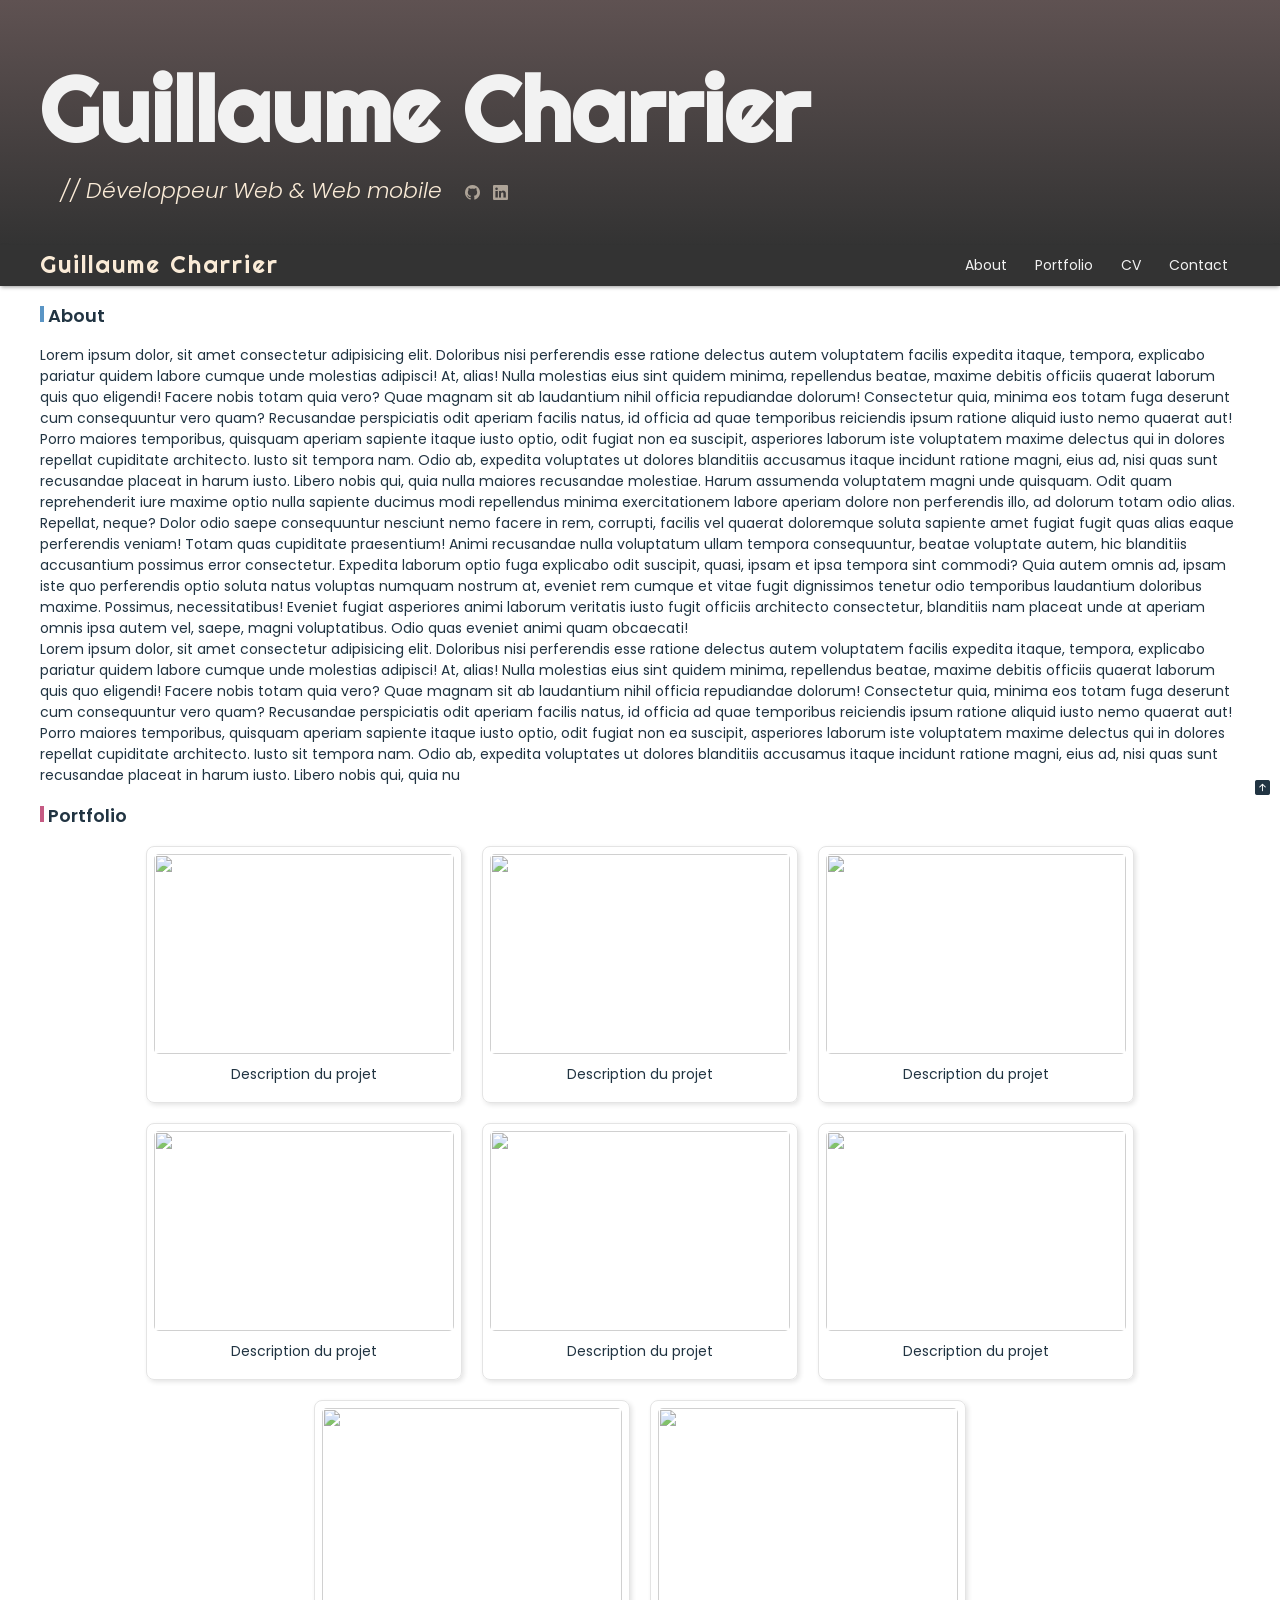
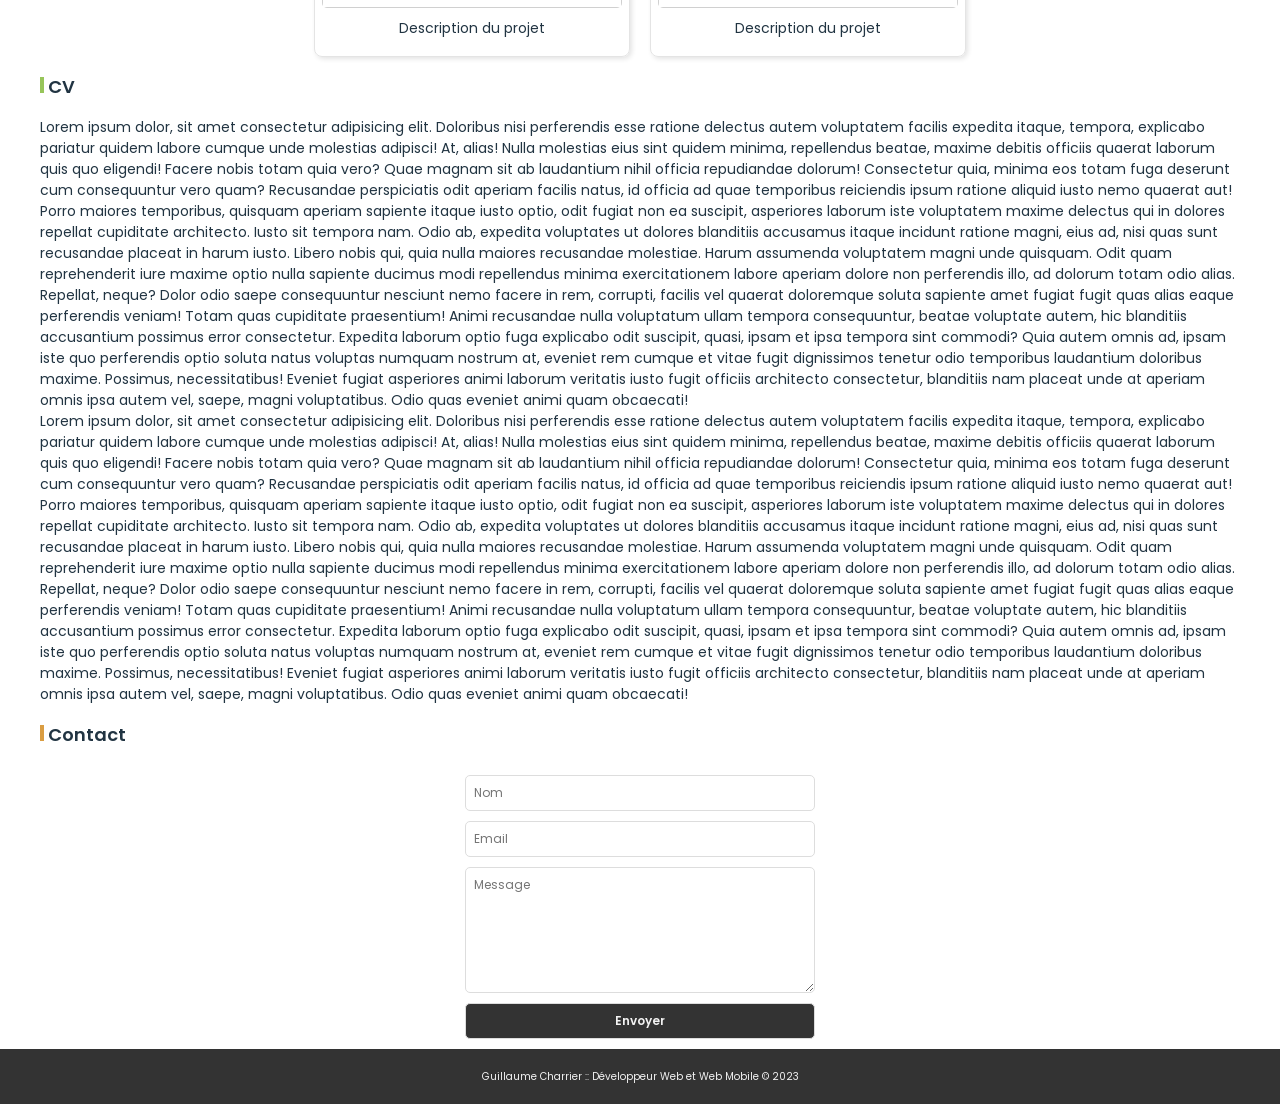
==== index.html @ b1d9de90 "maj" ====
<!DOCTYPE html>
<html lang="en">
<head>
    <meta charset="UTF-8">
    <meta http-equiv="X-UA-Compatible" content="IE=edge">
    <meta name="viewport" content="width=device-width, initial-scale=1.0">
    <title>Guillaume Charrier : : Portfolio : :</title>
    <link rel="stylesheet" href="https://cdn.jsdelivr.net/npm/bootstrap-icons@1.10.5/font/bootstrap-icons.css">    <link rel="stylesheet" href="assets/css/styles.css">
</head>
<body>
    <div id="top">
        <a href="#top" >
            <i class="bi bi-arrow-up-square-fill"></i>
        </a>
    </div>
    <header>
        <div class="wrapper">
            <h1>Guillaume Charrier</h1>        
            <h2>// Développeur Web & Web mobile</h2>
            <a href="https://github.com/GuillaumeO3W" target="_blank"><i class="bi bi-github"></i></a>
            <a href="https://www.linkedin.com/in/guillaume-charrier-5a9225277/" target="_blank"><i class="bi bi-linkedin"></i></a>
        </div>
    </header>
    <section  id="navbar">
            <nav class="wrapper">
            <!-- <div id="title" class="hidden">Guillaume Charrier</div> -->
            <div id="title" class="hidden">
                <a href="#" class="hoverEffect" data-replace="// Développeur Web"><span>Guillaume Charrier</span></a>
            </div>
            <div class="menu">
                <a href="#about">About</a>
                <a href="#portfolio">Portfolio</a>
                <a href="#cv">CV</a>
                <a href="#contact">Contact</a>
            </div>
        </nav>
    </section>
    <div class="portrait"></div>
    <span class="anchor" id="about"></span>
    <section class="about" >
        <div class="wrapper">
            <div class="item"></div>
            <h3>About</h3>
            <p class="fw-bold">Lorem ipsum dolor, sit amet consectetur adipisicing elit. Doloribus nisi perferendis esse ratione delectus autem voluptatem facilis expedita itaque, tempora, explicabo pariatur quidem labore cumque unde molestias adipisci! At, alias!
            Nulla molestias eius sint quidem minima, repellendus beatae, maxime debitis officiis quaerat laborum quis quo eligendi! Facere nobis totam quia vero? Quae magnam sit ab laudantium nihil officia repudiandae dolorum!
            Consectetur quia, minima eos totam fuga deserunt cum consequuntur vero quam? Recusandae perspiciatis odit aperiam facilis natus, id officia ad quae temporibus reiciendis ipsum ratione aliquid iusto nemo quaerat aut!
            Porro maiores temporibus, quisquam aperiam sapiente itaque iusto optio, odit fugiat non ea suscipit, asperiores laborum iste voluptatem maxime delectus qui in dolores repellat cupiditate architecto. Iusto sit tempora nam.
            Odio ab, expedita voluptates ut dolores blanditiis accusamus itaque incidunt ratione magni, eius ad, nisi quas sunt recusandae placeat in harum iusto. Libero nobis qui, quia nulla maiores recusandae molestiae.
            Harum assumenda voluptatem magni unde quisquam. Odit quam reprehenderit iure maxime optio nulla sapiente ducimus modi repellendus minima exercitationem labore aperiam dolore non perferendis illo, ad dolorum totam odio alias.
            Repellat, neque? Dolor odio saepe consequuntur nesciunt nemo facere in rem, corrupti, facilis vel quaerat doloremque soluta sapiente amet fugiat fugit quas alias eaque perferendis veniam! Totam quas cupiditate praesentium!
            Animi recusandae nulla voluptatum ullam tempora consequuntur, beatae voluptate autem, hic blanditiis accusantium possimus error consectetur. Expedita laborum optio fuga explicabo odit suscipit, quasi, ipsam et ipsa tempora sint commodi?
            Quia autem omnis ad, ipsam iste quo perferendis optio soluta natus voluptas numquam nostrum at, eveniet rem cumque et vitae fugit dignissimos tenetur odio temporibus laudantium doloribus maxime. Possimus, necessitatibus!
            Eveniet fugiat asperiores animi laborum veritatis iusto fugit officiis architecto consectetur, blanditiis nam placeat unde at aperiam omnis ipsa autem vel, saepe, magni voluptatibus. Odio quas eveniet animi quam obcaecati!</p>
            <p>Lorem ipsum dolor, sit amet consectetur adipisicing elit. Doloribus nisi perferendis esse ratione delectus autem voluptatem facilis expedita itaque, tempora, explicabo pariatur quidem labore cumque unde molestias adipisci! At, alias!
            Nulla molestias eius sint quidem minima, repellendus beatae, maxime debitis officiis quaerat laborum quis quo eligendi! Facere nobis totam quia vero? Quae magnam sit ab laudantium nihil officia repudiandae dolorum!
            Consectetur quia, minima eos totam fuga deserunt cum consequuntur vero quam? Recusandae perspiciatis odit aperiam facilis natus, id officia ad quae temporibus reiciendis ipsum ratione aliquid iusto nemo quaerat aut!
            Porro maiores temporibus, quisquam aperiam sapiente itaque iusto optio, odit fugiat non ea suscipit, asperiores laborum iste voluptatem maxime delectus qui in dolores repellat cupiditate architecto. Iusto sit tempora nam.
            Odio ab, expedita voluptates ut dolores blanditiis accusamus itaque incidunt ratione magni, eius ad, nisi quas sunt recusandae placeat in harum iusto. Libero nobis qui, quia nu</p>
            
        </div>
    </section>
    <span class="anchor" id="portfolio"></span>
    <section class="portfolio">
        <div class="wrapper">
            <div class="item"></div>
            <h3>Portfolio</h3>
            <div class="gallery">
                <div class="card">
                    <div class="card-img">
                        <a href="#">
                            <img src="https://source.unsplash.com/random/?beach" alt="">
                        </a>
                    </div>
                    <div class="card-text">
                        <span>Description du projet</span>
                    </div>
                </div>
                <div class="card">
                    <div class="card-img">
                        <a href="#">
                            <img src="https://source.unsplash.com/random/?website" alt="">
                        </a>
                    </div>
                    <div class="card-text">
                        <span>Description du projet</span>
                    </div>
                </div>
                <div class="card">
                    <div class="card-img">
                        <a href="#">
                            <img src="https://source.unsplash.com/random/?forest" alt="">
                        </a>
                    </div>
                    <div class="card-text">
                        <span>Description du projet</span>
                    </div>
                </div>
                <div class="card">
                    <div class="card-img">
                        <a href="#">
                            <img src="https://source.unsplash.com/random/?sunshine" alt="">
                        </a>
                    </div>
                    <div class="card-text">
                        <span>Description du projet</span>
                    </div>
                </div>
                <div class="card">
                    <div class="card-img">
                        <a href="#">
                            <img src="https://source.unsplash.com/random/?mountain" alt="">
                        </a>
                    </div>
                    <div class="card-text">
                        <span>Description du projet</span>
                    </div>
                </div>
                <div class="card">
                    <div class="card-img">
                        <a href="#">
                            <img src="https://source.unsplash.com/random/?city" alt="">
                        </a>
                    </div>
                    <div class="card-text">
                        <span>Description du projet</span>
                    </div>
                </div>
                <div class="card">
                    <div class="card-img">
                        <a href="#">
                            <img src="https://source.unsplash.com/random/?car" alt="">
                        </a>
                    </div>
                    <div class="card-text">
                        <span>Description du projet</span>
                    </div>
                </div>
                <div class="card">
                    <div class="card-img">
                        <a href="#">
                            <img src="https://source.unsplash.com/random/?random" alt="">
                        </a>
                    </div>
                    <div class="card-text">
                        <span>Description du projet</span>
                    </div>
                </div>
            </div>
        </div>
    </section>
    <span class="anchor" id="cv"></span>
    <section class="cv">
        <div class="wrapper">
            <div class="item"></div>
            <h3>CV</h3>
            <p>Lorem ipsum dolor, sit amet consectetur adipisicing elit. Doloribus nisi perferendis esse ratione delectus autem voluptatem facilis expedita itaque, tempora, explicabo pariatur quidem labore cumque unde molestias adipisci! At, alias!
                Nulla molestias eius sint quidem minima, repellendus beatae, maxime debitis officiis quaerat laborum quis quo eligendi! Facere nobis totam quia vero? Quae magnam sit ab laudantium nihil officia repudiandae dolorum!
                Consectetur quia, minima eos totam fuga deserunt cum consequuntur vero quam? Recusandae perspiciatis odit aperiam facilis natus, id officia ad quae temporibus reiciendis ipsum ratione aliquid iusto nemo quaerat aut!
                Porro maiores temporibus, quisquam aperiam sapiente itaque iusto optio, odit fugiat non ea suscipit, asperiores laborum iste voluptatem maxime delectus qui in dolores repellat cupiditate architecto. Iusto sit tempora nam.
                Odio ab, expedita voluptates ut dolores blanditiis accusamus itaque incidunt ratione magni, eius ad, nisi quas sunt recusandae placeat in harum iusto. Libero nobis qui, quia nulla maiores recusandae molestiae.
                Harum assumenda voluptatem magni unde quisquam. Odit quam reprehenderit iure maxime optio nulla sapiente ducimus modi repellendus minima exercitationem labore aperiam dolore non perferendis illo, ad dolorum totam odio alias.
                Repellat, neque? Dolor odio saepe consequuntur nesciunt nemo facere in rem, corrupti, facilis vel quaerat doloremque soluta sapiente amet fugiat fugit quas alias eaque perferendis veniam! Totam quas cupiditate praesentium!
                Animi recusandae nulla voluptatum ullam tempora consequuntur, beatae voluptate autem, hic blanditiis accusantium possimus error consectetur. Expedita laborum optio fuga explicabo odit suscipit, quasi, ipsam et ipsa tempora sint commodi?
                Quia autem omnis ad, ipsam iste quo perferendis optio soluta natus voluptas numquam nostrum at, eveniet rem cumque et vitae fugit dignissimos tenetur odio temporibus laudantium doloribus maxime. Possimus, necessitatibus!
                Eveniet fugiat asperiores animi laborum veritatis iusto fugit officiis architecto consectetur, blanditiis nam placeat unde at aperiam omnis ipsa autem vel, saepe, magni voluptatibus. Odio quas eveniet animi quam obcaecati!</p>
            
            <p>Lorem ipsum dolor, sit amet consectetur adipisicing elit. Doloribus nisi perferendis esse ratione delectus autem voluptatem facilis expedita itaque, tempora, explicabo pariatur quidem labore cumque unde molestias adipisci! At, alias!
                Nulla molestias eius sint quidem minima, repellendus beatae, maxime debitis officiis quaerat laborum quis quo eligendi! Facere nobis totam quia vero? Quae magnam sit ab laudantium nihil officia repudiandae dolorum!
                Consectetur quia, minima eos totam fuga deserunt cum consequuntur vero quam? Recusandae perspiciatis odit aperiam facilis natus, id officia ad quae temporibus reiciendis ipsum ratione aliquid iusto nemo quaerat aut!
                Porro maiores temporibus, quisquam aperiam sapiente itaque iusto optio, odit fugiat non ea suscipit, asperiores laborum iste voluptatem maxime delectus qui in dolores repellat cupiditate architecto. Iusto sit tempora nam.
                Odio ab, expedita voluptates ut dolores blanditiis accusamus itaque incidunt ratione magni, eius ad, nisi quas sunt recusandae placeat in harum iusto. Libero nobis qui, quia nulla maiores recusandae molestiae.
                Harum assumenda voluptatem magni unde quisquam. Odit quam reprehenderit iure maxime optio nulla sapiente ducimus modi repellendus minima exercitationem labore aperiam dolore non perferendis illo, ad dolorum totam odio alias.
                Repellat, neque? Dolor odio saepe consequuntur nesciunt nemo facere in rem, corrupti, facilis vel quaerat doloremque soluta sapiente amet fugiat fugit quas alias eaque perferendis veniam! Totam quas cupiditate praesentium!
                Animi recusandae nulla voluptatum ullam tempora consequuntur, beatae voluptate autem, hic blanditiis accusantium possimus error consectetur. Expedita laborum optio fuga explicabo odit suscipit, quasi, ipsam et ipsa tempora sint commodi?
                Quia autem omnis ad, ipsam iste quo perferendis optio soluta natus voluptas numquam nostrum at, eveniet rem cumque et vitae fugit dignissimos tenetur odio temporibus laudantium doloribus maxime. Possimus, necessitatibus!
                Eveniet fugiat asperiores animi laborum veritatis iusto fugit officiis architecto consectetur, blanditiis nam placeat unde at aperiam omnis ipsa autem vel, saepe, magni voluptatibus. Odio quas eveniet animi quam obcaecati!</p>
            
        </div>
    </section>
    <span class="anchor" id="contact"></span>
    <section class="contact">
        <div class="wrapper">
            <div class="item"></div>
            <h3>Contact</h3>
            <form action="">
                <input type="text" name="name" placeholder="Nom">
                <input type="text" name="email" placeholder="Email">
                <textarea name="" id="" placeholder="Message" rows="6" cols="50"></textarea>
                <button type="submit">Envoyer</button>
            </form>
        </div>
    </section>
    <footer>
        <p>Guillaume Charrier :: Développeur Web et Web Mobile © 2023</p>
    </footer>
    <script> /* Script pour gérer le menu sticky */
        window.onscroll = function() {myFunction()};
        
        var navbar = document.getElementById("navbar");
        var sticky = navbar.offsetTop;
        var title = document.getElementById("title");
        
        function myFunction() {
        if (window.pageYOffset >= sticky) {
            navbar.classList.add("sticky")
            title.classList.remove("hidden")
        } else {
            navbar.classList.remove("sticky");
            title.classList.add("hidden");
        }
        }
    </script>
</body>
</html>
---- assets/css/styles.css ----
@import url('https://fonts.googleapis.com/css2?family=Poppins:wght@100;200;300;400;500;600;700;900&display=swap');
@import url('https://fonts.googleapis.com/css2?family=Righteous&display=swap');
/* RESET */

*,*::before, *::after{
    box-sizing: border-box;
}
  *{
    margin: 0;
}
html, body{
    height: 100%;
}
body{
    line-height: 1.5;
    -webkit-font-smoothing: antialiased;
    font-family: 'Poppins','Montserrat', sans-serif;
    color: #213442;
}
img,picture,video,canvas,svg {
    display: block;
    max-width: 100%;
}
input,button, textarea, select{
    font: inherit;
}
p, h1,h2,h3,h4,h5,h6{
    overflow-wrap: break-word;
}
h1,h2,h3,h4,h5,h6{
    line-height: 1.1;
} 
h1 {
    font-family: 'Righteous', cursive;
    font-size: 9rem;
    margin: 2rem 0;
}
h2{
    font-size: 2.2rem;
    font-weight: 300;
    color: antiquewhite;
    font-style: italic;
    margin: 0 2rem 0;
    display: inline-block;
}
h3{
    font-size: 1.8rem;
    margin: 2rem 0;
    display: inline-block;
    font-weight: 600;
}
i{
    margin-right: 1rem;
    font-size: 1.5rem;
}
i:hover {
    color: antiquewhite;
}
header i {
    color: rgba(250, 235, 215, 0.6);
}
a{
    text-decoration: none;
    color: inherit;
}

/* ---- UTILITIES ----  */

html{
    font-size: 62.5%;
    scroll-behavior: smooth;
}
.wrapper{
    max-width: 140rem;
    margin: 0 auto;
}

section{
    padding: 0rem 4rem;
    font-size: 1.4rem;
}
.anchor{  /*  https://pixelflips.com/blog/anchor-links-with-a-fixed-header */
    display: block;
    height: 40px; 
    margin-top: -40px;
    visibility: hidden;
}

#top a{
    position: fixed;
    bottom: 100px;
    right: 0px;
}

.item{
    width: 0.4rem;
    background-color: rgb(90, 149, 197);
    height: 1.6rem;
    display: inline-block;
}

/* --- HEADER ----  */

header{
    padding : 4rem;
    background: linear-gradient(#5f5252, #333);
    color: #f2f2f2;
}

/* --- NAVBAR ----  */

.sticky {
    position: fixed;
    top: 0;
    width: 100%;
    z-index: 100;
}
#navbar {
    overflow: hidden;
    color: #f2f2f2;
    background-color: #333;
    padding : 0 4rem;
    box-shadow: 0 2px 4px -1px rgba(0,0,0,.4);
}

nav{
    display: flex;
    align-items: center;
    justify-content: space-between;
    
}
.hidden{
    opacity : 0; 
    transition:opacity 1s;
}
#title {
    display: flex;
    align-items: center;
    font-family: 'Righteous', cursive;
    font-size: 2.4rem;
    letter-spacing: 0.2rem;
    color: antiquewhite;
    transition:opacity 1s; 
}

/* DEBUT EFFECT HOVER TITRE */

.hoverEffect {
    overflow: hidden;
    position: relative;
    display: inline-block;
}

.hoverEffect::before,
.hoverEffect::after {
content: '';
    position: absolute;
    width: 100%;
    left: 0;
}

.hoverEffect::after {
    content: attr(data-replace);
    font-size: 2.2rem;
    font-weight: 200;
    font-style: italic;
    transform-origin: 100% 50%;
    transform: translate3d(200%, 0, 0);
    transition: transform .3s cubic-bezier(0.76, 0, 0.24, 1);
    color: #f2f2f2;
}
.hoverEffect:hover::before {
    transform-origin: 0% 50%;
    transform: scaleX(1);
}
.hoverEffect:hover::after {
    transform: translate3d(0, 0, 0);
}
.hoverEffect span {
    display: inline-block;
    transition: transform .3s cubic-bezier(0.76, 0, 0.24, 1);
}
.hoverEffect:hover span {
    transform: translate3d(-200%, 0, 0);
}

/* fin EFFECT HOVER TITRE */

.menu a {
    display: inline-block;
    color: #f2f2f2;
    text-align: center;
    padding: 10px 12px;
    font-size: 1.4rem;
    font-weight: 400;
    transition: 0.6s;
}
.menu a:hover {
    background-color: antiquewhite;
    color: #111;
}


/* --- ABOUT ----  */

.about .item{
    background-color: rgb(90, 149, 197);
}

/* .portrait {
    width: 100%;
    height: 100vh;
    background: url("../img/photo.jpg") no-repeat;
    background-size: 100% 100%;
    background-position: cover;
}
.portrait:before {
    position:relative;
    content: "";
    top: 0;
    left: 0;
    width: 100%;
    height: 100%;
    background: url("../img/splash.jpg") no-repeat;
    background-size: 100% 100%;
    background-position: center;
    mix-blend-mode: screen;
} */

/* --- PORTFOLIO ----  */

.portfolio .item{
    background-color: rgb(197, 90, 131);
}

.gallery{
    display: flex;
    justify-content: center;
    flex-wrap: wrap;
    gap : 2rem;
}
.card{
    border: 1px solid rgb(228, 228, 228) ;
    border-radius: 0.8rem;
    padding : 0.7rem;
    box-shadow : 2px 2px 5px rgb(228, 228, 228);
    overflow: visible;
}
.card-img img {
    object-fit: cover;
    border-radius: 0.5rem;
    height : 20rem;
    width : 30rem;
    filter: opacity(75%);
    transition: 0.8s;
}
.card-img img:hover {
    filter: opacity(100%);
    height : 25rem;
    width : 33rem;
    transition: 0.2s;
}
.card-text {
    padding : 1rem;
    text-align: center;

}

/* --- CV ----  */

.cv .item{
    background-color: rgb(151, 197, 90);
}

/* --- CONTACT ----  */

.contact .item{
    background-color: rgb(218, 157, 66);
}
form input , textarea , button{
    display: block;
    width : 35rem;
    margin: 1rem auto;
    border:1px solid #ddd;
    font-size: 1.2rem;
    padding: 0.8rem 0.8rem;
    color : #ddd;
    border-radius: 5px;
    outline :none;
}
form input:focus , textarea:focus{
    border:1px solid rgb(218, 157, 66);
}
button{
    background-color: #333;
    cursor: pointer;
    font-weight: 600;
    color : #f2f2f2;

}
button:hover{
    background-color: rgb(218, 157, 66);
    color : #333;
    transition: 0.4s;
}

/* --- FOOTER ----  */

footer{
    padding : 2rem 4rem;
    background-color: #333;
    color: #f2f2f2;
    text-align: center;
}


/* ------------------ MEDIA QUERIES ------------------ */

@media screen and (max-width: 376px) {
    
    section{
        padding: 1rem 1rem 0 1rem;
        font-size: 1.4rem;
    }
    header{
        padding : 2rem 2rem 0 2rem;
    }
    h1 {
        font-size: 3.5rem;
        font-weight : 400;
        padding-top: 0;
        margin-bottom: 1.2rem;
    }
    h2 {
        font-size: 1.2rem;
        font-weight: 300;
    }
    i{
        margin-right: 0;
    }
    header a i{
        margin-right: 1rem;
        font-size: 1.3rem;
    }
    .flex {
        flex-direction: column;
        align-items: center;
        gap : 2rem;
    }
    
    #title {
        font-size: 1.8rem;
        font-weight: 200;
    }
    nav{
        flex-direction: column;
        justify-content: center;
    }
    #navbar {
        padding : 0 2rem;
    }
    #navbar a {
        overflow: hidden;
        padding: 0.5rem 1rem;
        font-size: 1.5rem;
        font-weight: 300;
        transition: 0.6s;
    }
    form input , textarea , button{
        width : 28rem;
        font-size: 1rem;
        padding: 0.5rem 0.5rem;
    }
    footer{
        font-size: 1.2rem;
        font-weight : 300;
    }
}
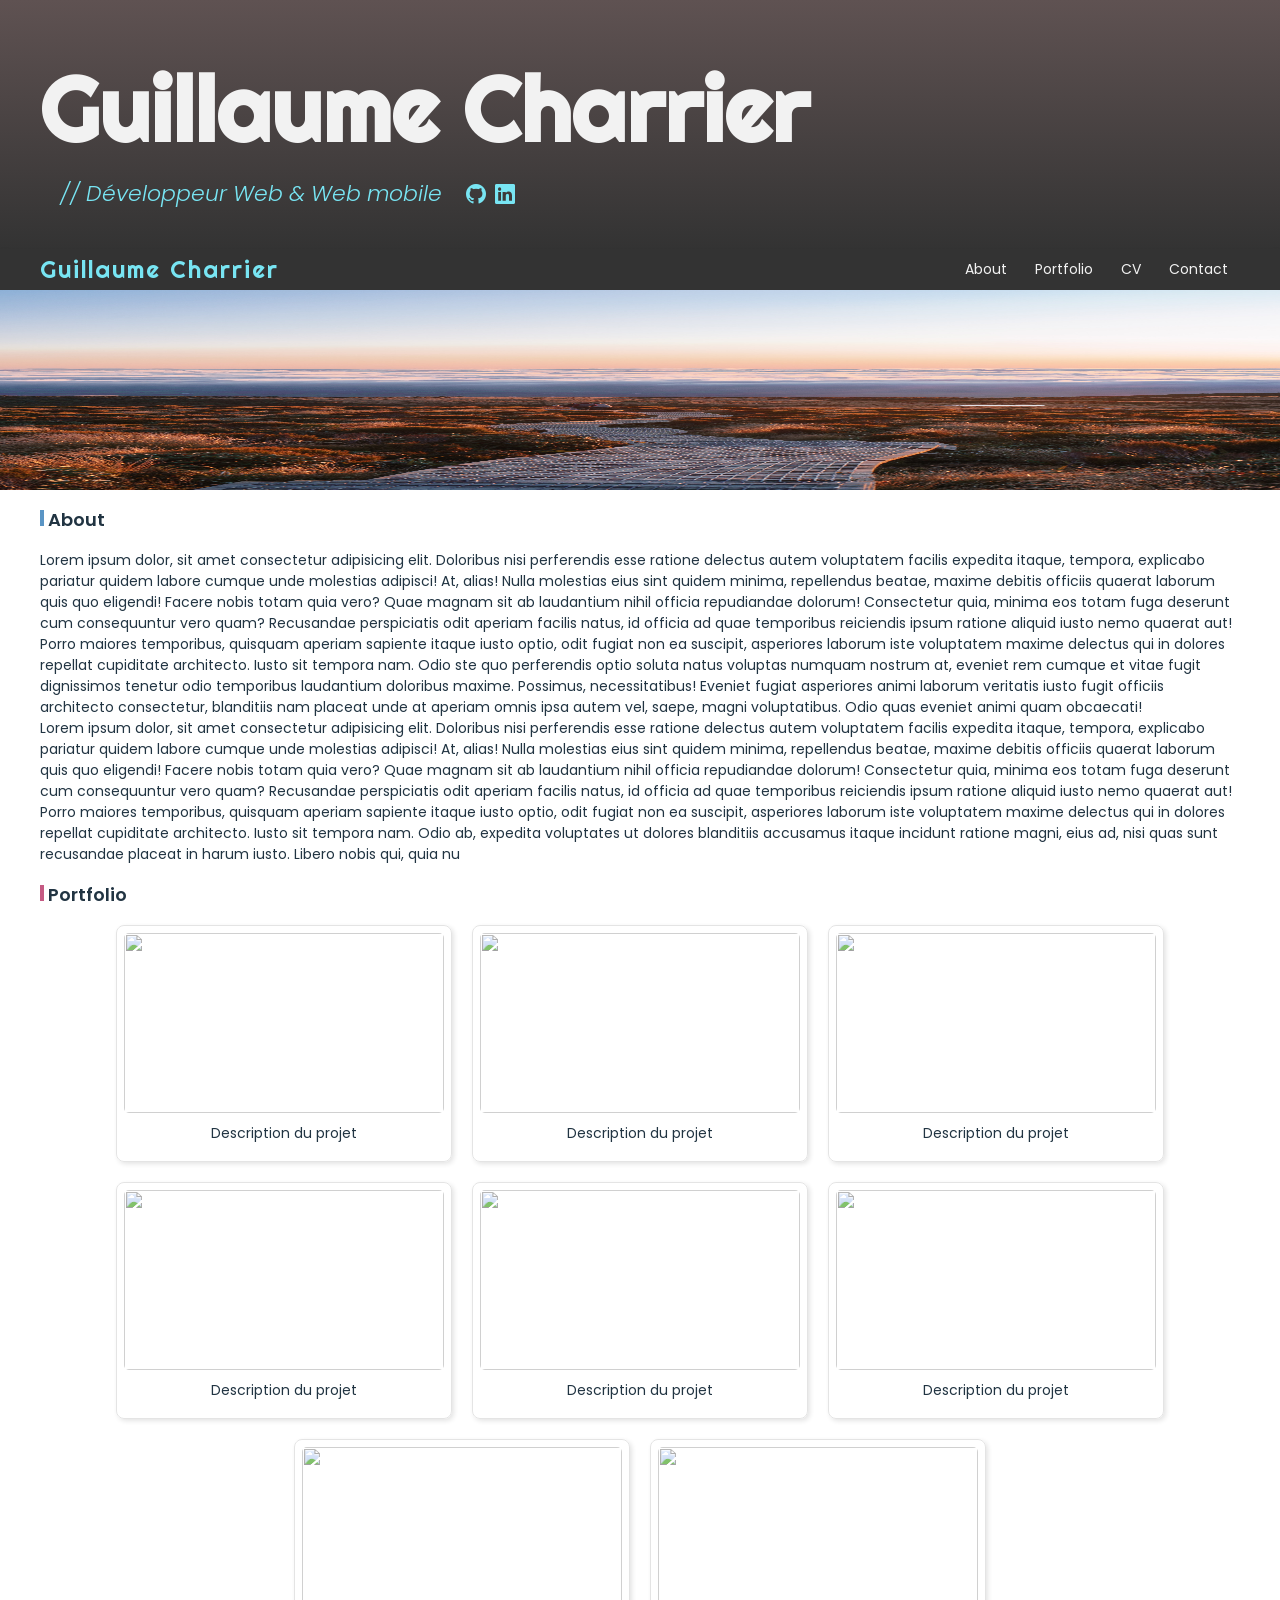
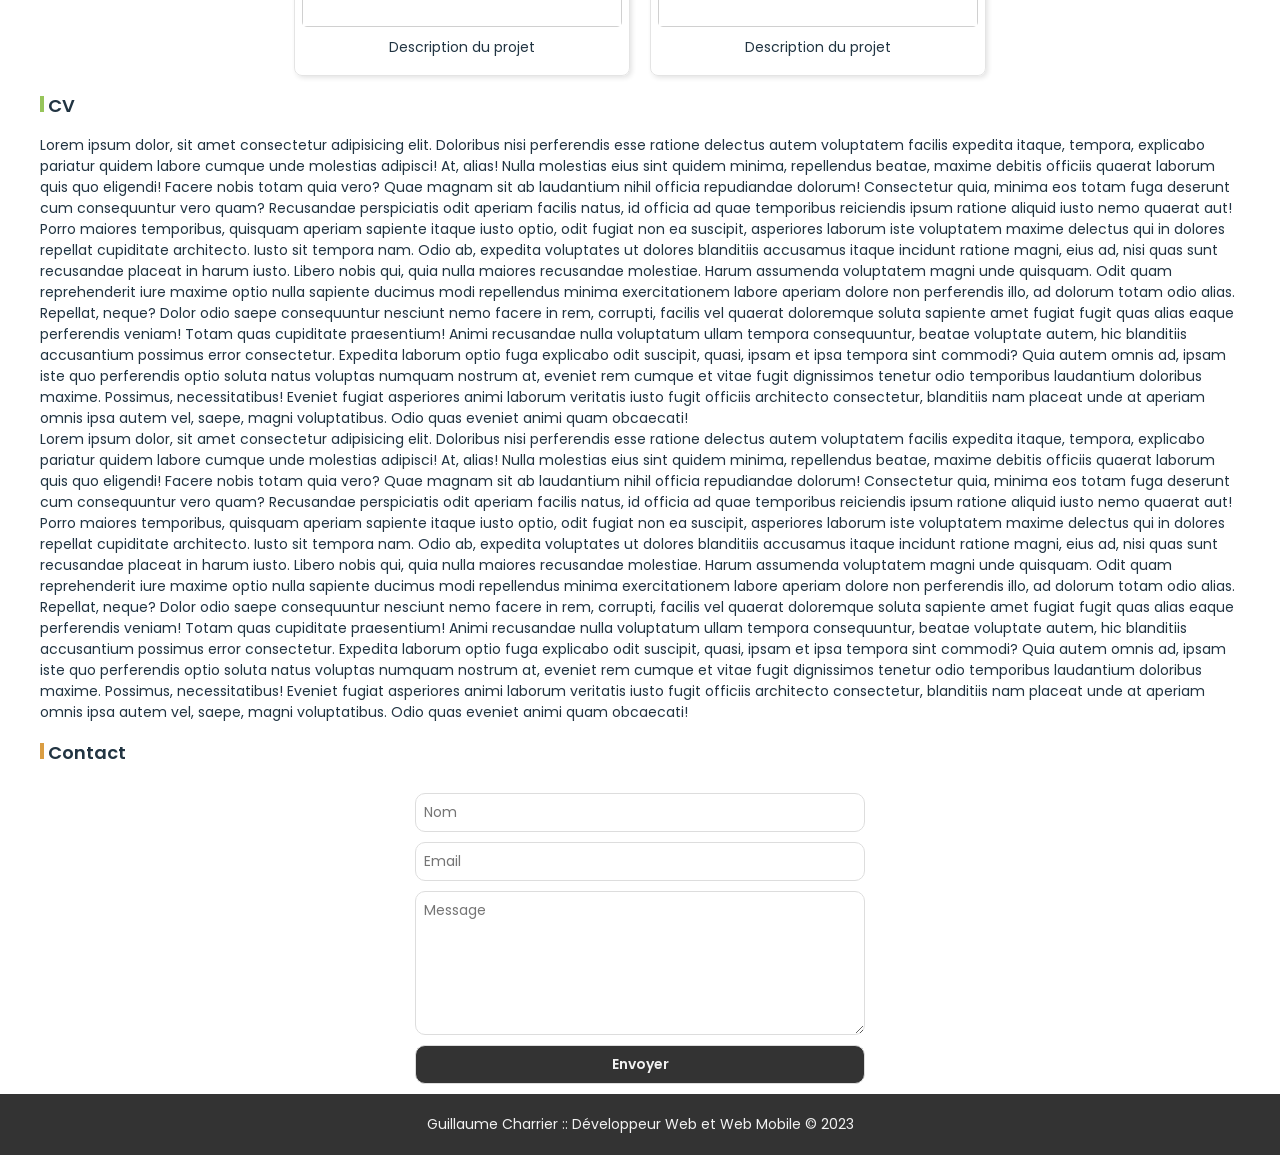
==== commit 89ce5987: "maj" ====
--- a/index.html
+++ b/index.html
@@ -8,11 +8,6 @@
     <link rel="stylesheet" href="https://cdn.jsdelivr.net/npm/bootstrap-icons@1.10.5/font/bootstrap-icons.css">    <link rel="stylesheet" href="assets/css/styles.css">
 </head>
 <body>
-    <div id="top">
-        <a href="#top" >
-            <i class="bi bi-arrow-up-square-fill"></i>
-        </a>
-    </div>
     <header>
         <div class="wrapper">
             <h1>Guillaume Charrier</h1>        
@@ -35,7 +30,8 @@
             </div>
         </nav>
     </section>
-    <div class="portrait"></div>
+    <div class="wrapper"><div class="portrait"></div></div>
+    
     <span class="anchor" id="about"></span>
     <section class="about" >
         <div class="wrapper">
@@ -45,11 +41,7 @@
             Nulla molestias eius sint quidem minima, repellendus beatae, maxime debitis officiis quaerat laborum quis quo eligendi! Facere nobis totam quia vero? Quae magnam sit ab laudantium nihil officia repudiandae dolorum!
             Consectetur quia, minima eos totam fuga deserunt cum consequuntur vero quam? Recusandae perspiciatis odit aperiam facilis natus, id officia ad quae temporibus reiciendis ipsum ratione aliquid iusto nemo quaerat aut!
             Porro maiores temporibus, quisquam aperiam sapiente itaque iusto optio, odit fugiat non ea suscipit, asperiores laborum iste voluptatem maxime delectus qui in dolores repellat cupiditate architecto. Iusto sit tempora nam.
-            Odio ab, expedita voluptates ut dolores blanditiis accusamus itaque incidunt ratione magni, eius ad, nisi quas sunt recusandae placeat in harum iusto. Libero nobis qui, quia nulla maiores recusandae molestiae.
-            Harum assumenda voluptatem magni unde quisquam. Odit quam reprehenderit iure maxime optio nulla sapiente ducimus modi repellendus minima exercitationem labore aperiam dolore non perferendis illo, ad dolorum totam odio alias.
-            Repellat, neque? Dolor odio saepe consequuntur nesciunt nemo facere in rem, corrupti, facilis vel quaerat doloremque soluta sapiente amet fugiat fugit quas alias eaque perferendis veniam! Totam quas cupiditate praesentium!
-            Animi recusandae nulla voluptatum ullam tempora consequuntur, beatae voluptate autem, hic blanditiis accusantium possimus error consectetur. Expedita laborum optio fuga explicabo odit suscipit, quasi, ipsam et ipsa tempora sint commodi?
-            Quia autem omnis ad, ipsam iste quo perferendis optio soluta natus voluptas numquam nostrum at, eveniet rem cumque et vitae fugit dignissimos tenetur odio temporibus laudantium doloribus maxime. Possimus, necessitatibus!
+            Odio ste quo perferendis optio soluta natus voluptas numquam nostrum at, eveniet rem cumque et vitae fugit dignissimos tenetur odio temporibus laudantium doloribus maxime. Possimus, necessitatibus!
             Eveniet fugiat asperiores animi laborum veritatis iusto fugit officiis architecto consectetur, blanditiis nam placeat unde at aperiam omnis ipsa autem vel, saepe, magni voluptatibus. Odio quas eveniet animi quam obcaecati!</p>
             <p>Lorem ipsum dolor, sit amet consectetur adipisicing elit. Doloribus nisi perferendis esse ratione delectus autem voluptatem facilis expedita itaque, tempora, explicabo pariatur quidem labore cumque unde molestias adipisci! At, alias!
             Nulla molestias eius sint quidem minima, repellendus beatae, maxime debitis officiis quaerat laborum quis quo eligendi! Facere nobis totam quia vero? Quae magnam sit ab laudantium nihil officia repudiandae dolorum!
--- a/assets/css/styles.css
+++ b/assets/css/styles.css
@@ -15,6 +15,7 @@
     line-height: 1.5;
     -webkit-font-smoothing: antialiased;
     font-family: 'Poppins','Montserrat', sans-serif;
+    font-size: 1.4rem;
     color: #213442;
 }
 img,picture,video,canvas,svg {
@@ -38,7 +39,7 @@
 h2{
     font-size: 2.2rem;
     font-weight: 300;
-    color: antiquewhite;
+    color: rgb(120, 229, 243);
     font-style: italic;
     margin: 0 2rem 0;
     display: inline-block;
@@ -50,15 +51,16 @@
     font-weight: 600;
 }
 i{
-    margin-right: 1rem;
-    font-size: 1.5rem;
+    font-size: 2rem;
+    margin-right: 0.5rem;
+    color: rgb(120, 229, 243);
+    transition: .2s;
 }
 i:hover {
-    color: antiquewhite;
-}
-header i {
-    color: rgba(250, 235, 215, 0.6);
-}
+    color: rgb(74, 142, 151);
+    transition: .2s;
+}
+
 a{
     text-decoration: none;
     color: inherit;
@@ -84,12 +86,6 @@
     height: 40px; 
     margin-top: -40px;
     visibility: hidden;
-}
-
-#top a{
-    position: fixed;
-    bottom: 100px;
-    right: 0px;
 }
 
 .item{
@@ -139,7 +135,7 @@
     font-family: 'Righteous', cursive;
     font-size: 2.4rem;
     letter-spacing: 0.2rem;
-    color: antiquewhite;
+    color: rgb(120, 229, 243);
     transition:opacity 1s; 
 }
 
@@ -196,7 +192,7 @@
     transition: 0.6s;
 }
 .menu a:hover {
-    background-color: antiquewhite;
+    background-color: rgb(120, 229, 243);
     color: #111;
 }
 
@@ -207,9 +203,9 @@
     background-color: rgb(90, 149, 197);
 }
 
-/* .portrait {
+.portrait {
     width: 100%;
-    height: 100vh;
+    height: 200px;
     background: url("../img/photo.jpg") no-repeat;
     background-size: 100% 100%;
     background-position: cover;
@@ -225,7 +221,7 @@
     background-size: 100% 100%;
     background-position: center;
     mix-blend-mode: screen;
-} */
+}
 
 /* --- PORTFOLIO ----  */
 
@@ -249,15 +245,15 @@
 .card-img img {
     object-fit: cover;
     border-radius: 0.5rem;
-    height : 20rem;
-    width : 30rem;
+    height : 18rem;
+    width : 32rem;
     filter: opacity(75%);
     transition: 0.8s;
 }
 .card-img img:hover {
     filter: opacity(100%);
-    height : 25rem;
-    width : 33rem;
+    height : 19.8rem;
+    width : 35.2rem;
     transition: 0.2s;
 }
 .card-text {
@@ -279,29 +275,27 @@
 }
 form input , textarea , button{
     display: block;
-    width : 35rem;
+    width : 45rem;
     margin: 1rem auto;
     border:1px solid #ddd;
-    font-size: 1.2rem;
     padding: 0.8rem 0.8rem;
-    color : #ddd;
-    border-radius: 5px;
+    border-radius: 1rem;
     outline :none;
 }
 form input:focus , textarea:focus{
-    border:1px solid rgb(218, 157, 66);
+    border:1px solid rgb(120, 229, 243);
 }
 button{
     background-color: #333;
     cursor: pointer;
     font-weight: 600;
     color : #f2f2f2;
-
+    transition: 0.3s;
 }
 button:hover{
-    background-color: rgb(218, 157, 66);
+    background-color: rgb(120, 229, 243);
     color : #333;
-    transition: 0.4s;
+    transition: 0.3s;
 }
 
 /* --- FOOTER ----  */
@@ -368,7 +362,6 @@
     }
     form input , textarea , button{
         width : 28rem;
-        font-size: 1rem;
         padding: 0.5rem 0.5rem;
     }
     footer{
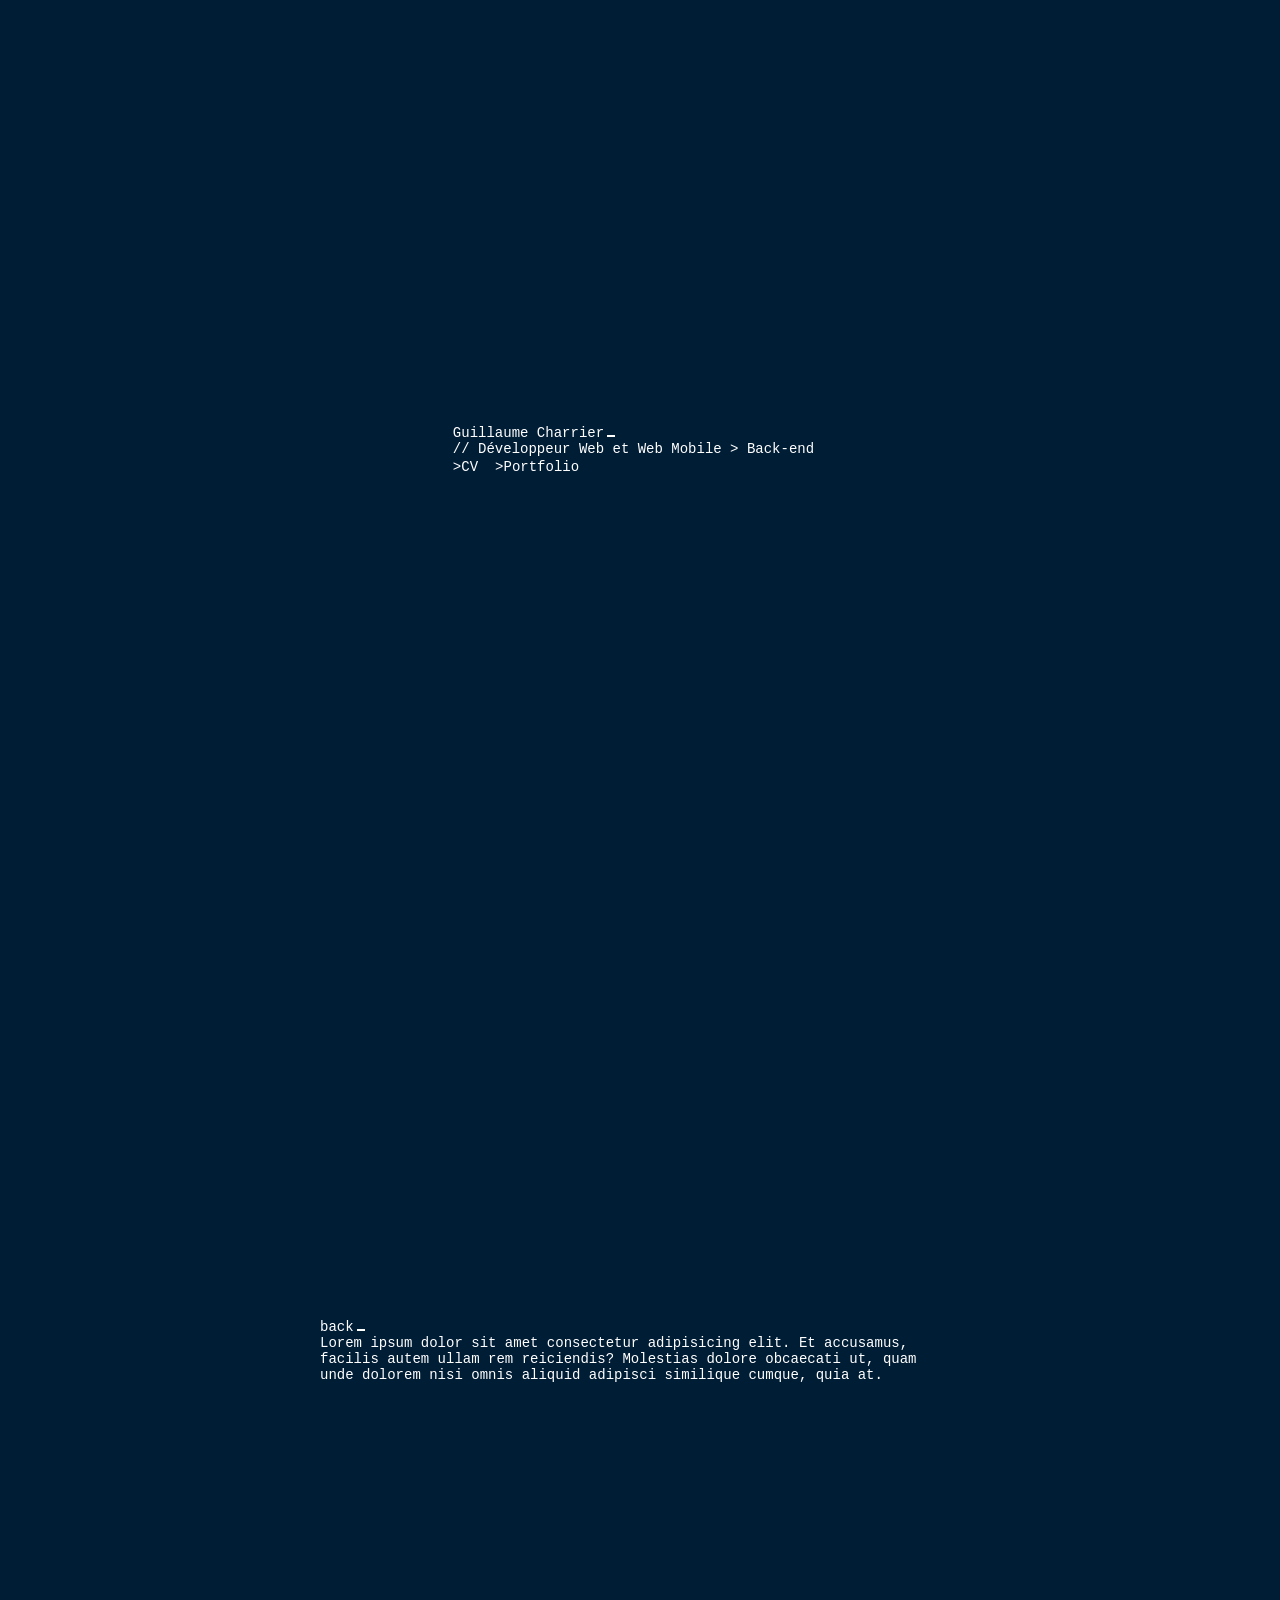
==== commit d9abd1af: "maj" ====
--- a/index.html
+++ b/index.html
@@ -1,206 +1,26 @@
 <!DOCTYPE html>
-<html lang="en">
+<html lang="fr">
 <head>
     <meta charset="UTF-8">
-    <meta http-equiv="X-UA-Compatible" content="IE=edge">
     <meta name="viewport" content="width=device-width, initial-scale=1.0">
-    <title>Guillaume Charrier : : Portfolio : :</title>
-    <link rel="stylesheet" href="https://cdn.jsdelivr.net/npm/bootstrap-icons@1.10.5/font/bootstrap-icons.css">    <link rel="stylesheet" href="assets/css/styles.css">
+    <link rel="stylesheet" href="assets/css/styles.css">
+    <title>Guillaume Charrier</title>
 </head>
 <body>
-    <header>
-        <div class="wrapper">
-            <h1>Guillaume Charrier</h1>        
-            <h2>// Développeur Web & Web mobile</h2>
-            <a href="https://github.com/GuillaumeO3W" target="_blank"><i class="bi bi-github"></i></a>
-            <a href="https://www.linkedin.com/in/guillaume-charrier-5a9225277/" target="_blank"><i class="bi bi-linkedin"></i></a>
+    <section class="container" id="home">
+        <div>
+            <h1 class="cursor">Guillaume Charrier</h1>
+            <h2>// Développeur Web et Web Mobile > Back-end </h2>
+            <a href="#cv">>CV</a>
+            <a href="#portfolio">>Portfolio</a>
         </div>
-    </header>
-    <section  id="navbar">
-            <nav class="wrapper">
-            <!-- <div id="title" class="hidden">Guillaume Charrier</div> -->
-            <div id="title" class="hidden">
-                <a href="#" class="hoverEffect" data-replace="// Développeur Web"><span>Guillaume Charrier</span></a>
-            </div>
-            <div class="menu">
-                <a href="#about">About</a>
-                <a href="#portfolio">Portfolio</a>
-                <a href="#cv">CV</a>
-                <a href="#contact">Contact</a>
-            </div>
-        </nav>
-    </section>
-    <div class="wrapper"><div class="portrait"></div></div>
-    
-    <span class="anchor" id="about"></span>
-    <section class="about" >
-        <div class="wrapper">
-            <div class="item"></div>
-            <h3>About</h3>
-            <p class="fw-bold">Lorem ipsum dolor, sit amet consectetur adipisicing elit. Doloribus nisi perferendis esse ratione delectus autem voluptatem facilis expedita itaque, tempora, explicabo pariatur quidem labore cumque unde molestias adipisci! At, alias!
-            Nulla molestias eius sint quidem minima, repellendus beatae, maxime debitis officiis quaerat laborum quis quo eligendi! Facere nobis totam quia vero? Quae magnam sit ab laudantium nihil officia repudiandae dolorum!
-            Consectetur quia, minima eos totam fuga deserunt cum consequuntur vero quam? Recusandae perspiciatis odit aperiam facilis natus, id officia ad quae temporibus reiciendis ipsum ratione aliquid iusto nemo quaerat aut!
-            Porro maiores temporibus, quisquam aperiam sapiente itaque iusto optio, odit fugiat non ea suscipit, asperiores laborum iste voluptatem maxime delectus qui in dolores repellat cupiditate architecto. Iusto sit tempora nam.
-            Odio ste quo perferendis optio soluta natus voluptas numquam nostrum at, eveniet rem cumque et vitae fugit dignissimos tenetur odio temporibus laudantium doloribus maxime. Possimus, necessitatibus!
-            Eveniet fugiat asperiores animi laborum veritatis iusto fugit officiis architecto consectetur, blanditiis nam placeat unde at aperiam omnis ipsa autem vel, saepe, magni voluptatibus. Odio quas eveniet animi quam obcaecati!</p>
-            <p>Lorem ipsum dolor, sit amet consectetur adipisicing elit. Doloribus nisi perferendis esse ratione delectus autem voluptatem facilis expedita itaque, tempora, explicabo pariatur quidem labore cumque unde molestias adipisci! At, alias!
-            Nulla molestias eius sint quidem minima, repellendus beatae, maxime debitis officiis quaerat laborum quis quo eligendi! Facere nobis totam quia vero? Quae magnam sit ab laudantium nihil officia repudiandae dolorum!
-            Consectetur quia, minima eos totam fuga deserunt cum consequuntur vero quam? Recusandae perspiciatis odit aperiam facilis natus, id officia ad quae temporibus reiciendis ipsum ratione aliquid iusto nemo quaerat aut!
-            Porro maiores temporibus, quisquam aperiam sapiente itaque iusto optio, odit fugiat non ea suscipit, asperiores laborum iste voluptatem maxime delectus qui in dolores repellat cupiditate architecto. Iusto sit tempora nam.
-            Odio ab, expedita voluptates ut dolores blanditiis accusamus itaque incidunt ratione magni, eius ad, nisi quas sunt recusandae placeat in harum iusto. Libero nobis qui, quia nu</p>
-            
+
+    </section> 
+    <section class="container">
+        <div  id="cv">
+            <a  href="#home" class="cursor">back</a>
+            <p>Lorem ipsum dolor sit amet consectetur adipisicing elit. Et accusamus, facilis autem ullam rem reiciendis? Molestias dolore obcaecati ut, quam unde dolorem nisi omnis aliquid adipisci similique cumque, quia at.</p>
         </div>
     </section>
-    <span class="anchor" id="portfolio"></span>
-    <section class="portfolio">
-        <div class="wrapper">
-            <div class="item"></div>
-            <h3>Portfolio</h3>
-            <div class="gallery">
-                <div class="card">
-                    <div class="card-img">
-                        <a href="#">
-                            <img src="https://source.unsplash.com/random/?beach" alt="">
-                        </a>
-                    </div>
-                    <div class="card-text">
-                        <span>Description du projet</span>
-                    </div>
-                </div>
-                <div class="card">
-                    <div class="card-img">
-                        <a href="#">
-                            <img src="https://source.unsplash.com/random/?website" alt="">
-                        </a>
-                    </div>
-                    <div class="card-text">
-                        <span>Description du projet</span>
-                    </div>
-                </div>
-                <div class="card">
-                    <div class="card-img">
-                        <a href="#">
-                            <img src="https://source.unsplash.com/random/?forest" alt="">
-                        </a>
-                    </div>
-                    <div class="card-text">
-                        <span>Description du projet</span>
-                    </div>
-                </div>
-                <div class="card">
-                    <div class="card-img">
-                        <a href="#">
-                            <img src="https://source.unsplash.com/random/?sunshine" alt="">
-                        </a>
-                    </div>
-                    <div class="card-text">
-                        <span>Description du projet</span>
-                    </div>
-                </div>
-                <div class="card">
-                    <div class="card-img">
-                        <a href="#">
-                            <img src="https://source.unsplash.com/random/?mountain" alt="">
-                        </a>
-                    </div>
-                    <div class="card-text">
-                        <span>Description du projet</span>
-                    </div>
-                </div>
-                <div class="card">
-                    <div class="card-img">
-                        <a href="#">
-                            <img src="https://source.unsplash.com/random/?city" alt="">
-                        </a>
-                    </div>
-                    <div class="card-text">
-                        <span>Description du projet</span>
-                    </div>
-                </div>
-                <div class="card">
-                    <div class="card-img">
-                        <a href="#">
-                            <img src="https://source.unsplash.com/random/?car" alt="">
-                        </a>
-                    </div>
-                    <div class="card-text">
-                        <span>Description du projet</span>
-                    </div>
-                </div>
-                <div class="card">
-                    <div class="card-img">
-                        <a href="#">
-                            <img src="https://source.unsplash.com/random/?random" alt="">
-                        </a>
-                    </div>
-                    <div class="card-text">
-                        <span>Description du projet</span>
-                    </div>
-                </div>
-            </div>
-        </div>
-    </section>
-    <span class="anchor" id="cv"></span>
-    <section class="cv">
-        <div class="wrapper">
-            <div class="item"></div>
-            <h3>CV</h3>
-            <p>Lorem ipsum dolor, sit amet consectetur adipisicing elit. Doloribus nisi perferendis esse ratione delectus autem voluptatem facilis expedita itaque, tempora, explicabo pariatur quidem labore cumque unde molestias adipisci! At, alias!
-                Nulla molestias eius sint quidem minima, repellendus beatae, maxime debitis officiis quaerat laborum quis quo eligendi! Facere nobis totam quia vero? Quae magnam sit ab laudantium nihil officia repudiandae dolorum!
-                Consectetur quia, minima eos totam fuga deserunt cum consequuntur vero quam? Recusandae perspiciatis odit aperiam facilis natus, id officia ad quae temporibus reiciendis ipsum ratione aliquid iusto nemo quaerat aut!
-                Porro maiores temporibus, quisquam aperiam sapiente itaque iusto optio, odit fugiat non ea suscipit, asperiores laborum iste voluptatem maxime delectus qui in dolores repellat cupiditate architecto. Iusto sit tempora nam.
-                Odio ab, expedita voluptates ut dolores blanditiis accusamus itaque incidunt ratione magni, eius ad, nisi quas sunt recusandae placeat in harum iusto. Libero nobis qui, quia nulla maiores recusandae molestiae.
-                Harum assumenda voluptatem magni unde quisquam. Odit quam reprehenderit iure maxime optio nulla sapiente ducimus modi repellendus minima exercitationem labore aperiam dolore non perferendis illo, ad dolorum totam odio alias.
-                Repellat, neque? Dolor odio saepe consequuntur nesciunt nemo facere in rem, corrupti, facilis vel quaerat doloremque soluta sapiente amet fugiat fugit quas alias eaque perferendis veniam! Totam quas cupiditate praesentium!
-                Animi recusandae nulla voluptatum ullam tempora consequuntur, beatae voluptate autem, hic blanditiis accusantium possimus error consectetur. Expedita laborum optio fuga explicabo odit suscipit, quasi, ipsam et ipsa tempora sint commodi?
-                Quia autem omnis ad, ipsam iste quo perferendis optio soluta natus voluptas numquam nostrum at, eveniet rem cumque et vitae fugit dignissimos tenetur odio temporibus laudantium doloribus maxime. Possimus, necessitatibus!
-                Eveniet fugiat asperiores animi laborum veritatis iusto fugit officiis architecto consectetur, blanditiis nam placeat unde at aperiam omnis ipsa autem vel, saepe, magni voluptatibus. Odio quas eveniet animi quam obcaecati!</p>
-            
-            <p>Lorem ipsum dolor, sit amet consectetur adipisicing elit. Doloribus nisi perferendis esse ratione delectus autem voluptatem facilis expedita itaque, tempora, explicabo pariatur quidem labore cumque unde molestias adipisci! At, alias!
-                Nulla molestias eius sint quidem minima, repellendus beatae, maxime debitis officiis quaerat laborum quis quo eligendi! Facere nobis totam quia vero? Quae magnam sit ab laudantium nihil officia repudiandae dolorum!
-                Consectetur quia, minima eos totam fuga deserunt cum consequuntur vero quam? Recusandae perspiciatis odit aperiam facilis natus, id officia ad quae temporibus reiciendis ipsum ratione aliquid iusto nemo quaerat aut!
-                Porro maiores temporibus, quisquam aperiam sapiente itaque iusto optio, odit fugiat non ea suscipit, asperiores laborum iste voluptatem maxime delectus qui in dolores repellat cupiditate architecto. Iusto sit tempora nam.
-                Odio ab, expedita voluptates ut dolores blanditiis accusamus itaque incidunt ratione magni, eius ad, nisi quas sunt recusandae placeat in harum iusto. Libero nobis qui, quia nulla maiores recusandae molestiae.
-                Harum assumenda voluptatem magni unde quisquam. Odit quam reprehenderit iure maxime optio nulla sapiente ducimus modi repellendus minima exercitationem labore aperiam dolore non perferendis illo, ad dolorum totam odio alias.
-                Repellat, neque? Dolor odio saepe consequuntur nesciunt nemo facere in rem, corrupti, facilis vel quaerat doloremque soluta sapiente amet fugiat fugit quas alias eaque perferendis veniam! Totam quas cupiditate praesentium!
-                Animi recusandae nulla voluptatum ullam tempora consequuntur, beatae voluptate autem, hic blanditiis accusantium possimus error consectetur. Expedita laborum optio fuga explicabo odit suscipit, quasi, ipsam et ipsa tempora sint commodi?
-                Quia autem omnis ad, ipsam iste quo perferendis optio soluta natus voluptas numquam nostrum at, eveniet rem cumque et vitae fugit dignissimos tenetur odio temporibus laudantium doloribus maxime. Possimus, necessitatibus!
-                Eveniet fugiat asperiores animi laborum veritatis iusto fugit officiis architecto consectetur, blanditiis nam placeat unde at aperiam omnis ipsa autem vel, saepe, magni voluptatibus. Odio quas eveniet animi quam obcaecati!</p>
-            
-        </div>
-    </section>
-    <span class="anchor" id="contact"></span>
-    <section class="contact">
-        <div class="wrapper">
-            <div class="item"></div>
-            <h3>Contact</h3>
-            <form action="">
-                <input type="text" name="name" placeholder="Nom">
-                <input type="text" name="email" placeholder="Email">
-                <textarea name="" id="" placeholder="Message" rows="6" cols="50"></textarea>
-                <button type="submit">Envoyer</button>
-            </form>
-        </div>
-    </section>
-    <footer>
-        <p>Guillaume Charrier :: Développeur Web et Web Mobile © 2023</p>
-    </footer>
-    <script> /* Script pour gérer le menu sticky */
-        window.onscroll = function() {myFunction()};
-        
-        var navbar = document.getElementById("navbar");
-        var sticky = navbar.offsetTop;
-        var title = document.getElementById("title");
-        
-        function myFunction() {
-        if (window.pageYOffset >= sticky) {
-            navbar.classList.add("sticky")
-            title.classList.remove("hidden")
-        } else {
-            navbar.classList.remove("sticky");
-            title.classList.add("hidden");
-        }
-        }
-    </script>
 </body>
 </html>
--- a/assets/css/styles.css
+++ b/assets/css/styles.css
@@ -1,371 +1,71 @@
-@import url('https://fonts.googleapis.com/css2?family=Poppins:wght@100;200;300;400;500;600;700;900&display=swap');
-@import url('https://fonts.googleapis.com/css2?family=Righteous&display=swap');
-/* RESET */
-
 *,*::before, *::after{
     box-sizing: border-box;
 }
-  *{
-    margin: 0;
+*{
+    margin : 0;
+    padding : 0;
 }
-html, body{
+html{
+    scroll-behavior: smooth;
+
+}
+body{
+    height: 100vh;
+    background-color: rgb(0, 29, 54);
+}
+
+.container{
+    display: flex;
+    justify-content: center;
+    align-items: center;
     height: 100%;
 }
-body{
-    line-height: 1.5;
-    -webkit-font-smoothing: antialiased;
-    font-family: 'Poppins','Montserrat', sans-serif;
-    font-size: 1.4rem;
-    color: #213442;
-}
-img,picture,video,canvas,svg {
-    display: block;
-    max-width: 100%;
-}
-input,button, textarea, select{
-    font: inherit;
-}
-p, h1,h2,h3,h4,h5,h6{
-    overflow-wrap: break-word;
-}
-h1,h2,h3,h4,h5,h6{
-    line-height: 1.1;
-} 
-h1 {
-    font-family: 'Righteous', cursive;
-    font-size: 9rem;
-    margin: 2rem 0;
-}
-h2{
-    font-size: 2.2rem;
-    font-weight: 300;
-    color: rgb(120, 229, 243);
-    font-style: italic;
-    margin: 0 2rem 0;
-    display: inline-block;
-}
-h3{
-    font-size: 1.8rem;
-    margin: 2rem 0;
-    display: inline-block;
-    font-weight: 600;
-}
-i{
-    font-size: 2rem;
-    margin-right: 0.5rem;
-    color: rgb(120, 229, 243);
-    transition: .2s;
-}
-i:hover {
-    color: rgb(74, 142, 151);
-    transition: .2s;
+
+h1,h2,h3,h4,h5,a,p{
+    text-decoration: none;
+    font-family: 'Courier New', Courier, monospace;
+    font-size: 14px;
+    font-weight: 200;
+    color: rgb(255, 255, 255);
+    margin-right: 3px;
+    padding-left: 0px;
+    padding-right: 10px;
 }
 
-a{
-    text-decoration: none;
-    color: inherit;
-}
-
-/* ---- UTILITIES ----  */
-
-html{
-    font-size: 62.5%;
-    scroll-behavior: smooth;
-}
-.wrapper{
-    max-width: 140rem;
-    margin: 0 auto;
-}
-
-section{
-    padding: 0rem 4rem;
-    font-size: 1.4rem;
-}
-.anchor{  /*  https://pixelflips.com/blog/anchor-links-with-a-fixed-header */
-    display: block;
-    height: 40px; 
-    margin-top: -40px;
-    visibility: hidden;
-}
-
-.item{
-    width: 0.4rem;
-    background-color: rgb(90, 149, 197);
-    height: 1.6rem;
-    display: inline-block;
-}
-
-/* --- HEADER ----  */
-
-header{
-    padding : 4rem;
-    background: linear-gradient(#5f5252, #333);
-    color: #f2f2f2;
-}
-
-/* --- NAVBAR ----  */
-
-.sticky {
-    position: fixed;
-    top: 0;
-    width: 100%;
-    z-index: 100;
-}
-#navbar {
-    overflow: hidden;
-    color: #f2f2f2;
-    background-color: #333;
-    padding : 0 4rem;
-    box-shadow: 0 2px 4px -1px rgba(0,0,0,.4);
-}
-
-nav{
-    display: flex;
-    align-items: center;
-    justify-content: space-between;
-    
-}
-.hidden{
-    opacity : 0; 
-    transition:opacity 1s;
-}
-#title {
-    display: flex;
-    align-items: center;
-    font-family: 'Righteous', cursive;
-    font-size: 2.4rem;
-    letter-spacing: 0.2rem;
-    color: rgb(120, 229, 243);
-    transition:opacity 1s; 
-}
-
-/* DEBUT EFFECT HOVER TITRE */
-
-.hoverEffect {
-    overflow: hidden;
-    position: relative;
-    display: inline-block;
-}
-
-.hoverEffect::before,
-.hoverEffect::after {
-content: '';
-    position: absolute;
-    width: 100%;
-    left: 0;
-}
-
-.hoverEffect::after {
-    content: attr(data-replace);
-    font-size: 2.2rem;
-    font-weight: 200;
-    font-style: italic;
-    transform-origin: 100% 50%;
-    transform: translate3d(200%, 0, 0);
-    transition: transform .3s cubic-bezier(0.76, 0, 0.24, 1);
-    color: #f2f2f2;
-}
-.hoverEffect:hover::before {
-    transform-origin: 0% 50%;
-    transform: scaleX(1);
-}
-.hoverEffect:hover::after {
-    transform: translate3d(0, 0, 0);
-}
-.hoverEffect span {
-    display: inline-block;
-    transition: transform .3s cubic-bezier(0.76, 0, 0.24, 1);
-}
-.hoverEffect:hover span {
-    transform: translate3d(-200%, 0, 0);
-}
-
-/* fin EFFECT HOVER TITRE */
-
-.menu a {
-    display: inline-block;
-    color: #f2f2f2;
-    text-align: center;
-    padding: 10px 12px;
-    font-size: 1.4rem;
-    font-weight: 400;
-    transition: 0.6s;
-}
-.menu a:hover {
-    background-color: rgb(120, 229, 243);
-    color: #111;
+a:hover {
+    padding-left: 5px;
+    padding-right: 5px;
 }
 
 
-/* --- ABOUT ----  */
-
-.about .item{
-    background-color: rgb(90, 149, 197);
-}
-
-.portrait {
-    width: 100%;
-    height: 200px;
-    background: url("../img/photo.jpg") no-repeat;
-    background-size: 100% 100%;
-    background-position: cover;
-}
-.portrait:before {
-    position:relative;
-    content: "";
-    top: 0;
-    left: 0;
-    width: 100%;
-    height: 100%;
-    background: url("../img/splash.jpg") no-repeat;
-    background-size: 100% 100%;
-    background-position: center;
-    mix-blend-mode: screen;
-}
-
-/* --- PORTFOLIO ----  */
-
-.portfolio .item{
-    background-color: rgb(197, 90, 131);
-}
-
-.gallery{
-    display: flex;
-    justify-content: center;
-    flex-wrap: wrap;
-    gap : 2rem;
-}
-.card{
-    border: 1px solid rgb(228, 228, 228) ;
-    border-radius: 0.8rem;
-    padding : 0.7rem;
-    box-shadow : 2px 2px 5px rgb(228, 228, 228);
-    overflow: visible;
-}
-.card-img img {
-    object-fit: cover;
-    border-radius: 0.5rem;
-    height : 18rem;
-    width : 32rem;
-    filter: opacity(75%);
-    transition: 0.8s;
-}
-.card-img img:hover {
-    filter: opacity(100%);
-    height : 19.8rem;
-    width : 35.2rem;
-    transition: 0.2s;
-}
-.card-text {
-    padding : 1rem;
-    text-align: center;
-
-}
-
-/* --- CV ----  */
-
-.cv .item{
-    background-color: rgb(151, 197, 90);
-}
-
-/* --- CONTACT ----  */
-
-.contact .item{
-    background-color: rgb(218, 157, 66);
-}
-form input , textarea , button{
-    display: block;
-    width : 45rem;
-    margin: 1rem auto;
-    border:1px solid #ddd;
-    padding: 0.8rem 0.8rem;
-    border-radius: 1rem;
-    outline :none;
-}
-form input:focus , textarea:focus{
-    border:1px solid rgb(120, 229, 243);
-}
-button{
-    background-color: #333;
-    cursor: pointer;
-    font-weight: 600;
-    color : #f2f2f2;
-    transition: 0.3s;
-}
-button:hover{
-    background-color: rgb(120, 229, 243);
-    color : #333;
-    transition: 0.3s;
-}
-
-/* --- FOOTER ----  */
-
-footer{
-    padding : 2rem 4rem;
-    background-color: #333;
-    color: #f2f2f2;
-    text-align: center;
+#cv{
+    width: 50%;
 }
 
 
-/* ------------------ MEDIA QUERIES ------------------ */
 
-@media screen and (max-width: 376px) {
-    
-    section{
-        padding: 1rem 1rem 0 1rem;
-        font-size: 1.4rem;
-    }
-    header{
-        padding : 2rem 2rem 0 2rem;
-    }
-    h1 {
-        font-size: 3.5rem;
-        font-weight : 400;
-        padding-top: 0;
-        margin-bottom: 1.2rem;
-    }
-    h2 {
-        font-size: 1.2rem;
-        font-weight: 300;
-    }
-    i{
-        margin-right: 0;
-    }
-    header a i{
-        margin-right: 1rem;
-        font-size: 1.3rem;
-    }
-    .flex {
-        flex-direction: column;
-        align-items: center;
-        gap : 2rem;
-    }
-    
-    #title {
-        font-size: 1.8rem;
-        font-weight: 200;
-    }
-    nav{
-        flex-direction: column;
-        justify-content: center;
-    }
-    #navbar {
-        padding : 0 2rem;
-    }
-    #navbar a {
-        overflow: hidden;
-        padding: 0.5rem 1rem;
-        font-size: 1.5rem;
-        font-weight: 300;
-        transition: 0.6s;
-    }
-    form input , textarea , button{
-        width : 28rem;
-        padding: 0.5rem 0.5rem;
-    }
-    footer{
-        font-size: 1.2rem;
-        font-weight : 300;
+
+
+
+
+
+
+
+
+/* CURSEUR */
+
+.cursor::after{
+    margin-left : 3px;
+    content: "";
+    width : 8px;
+    height : 2px;
+    background: #ffffff;
+    display: inline-block;
+    animation: cursor-blink 1s steps(2) infinite;
+}
+
+@keyframes cursor-blink {
+    0% {
+        opacity: 0;
     }
 }
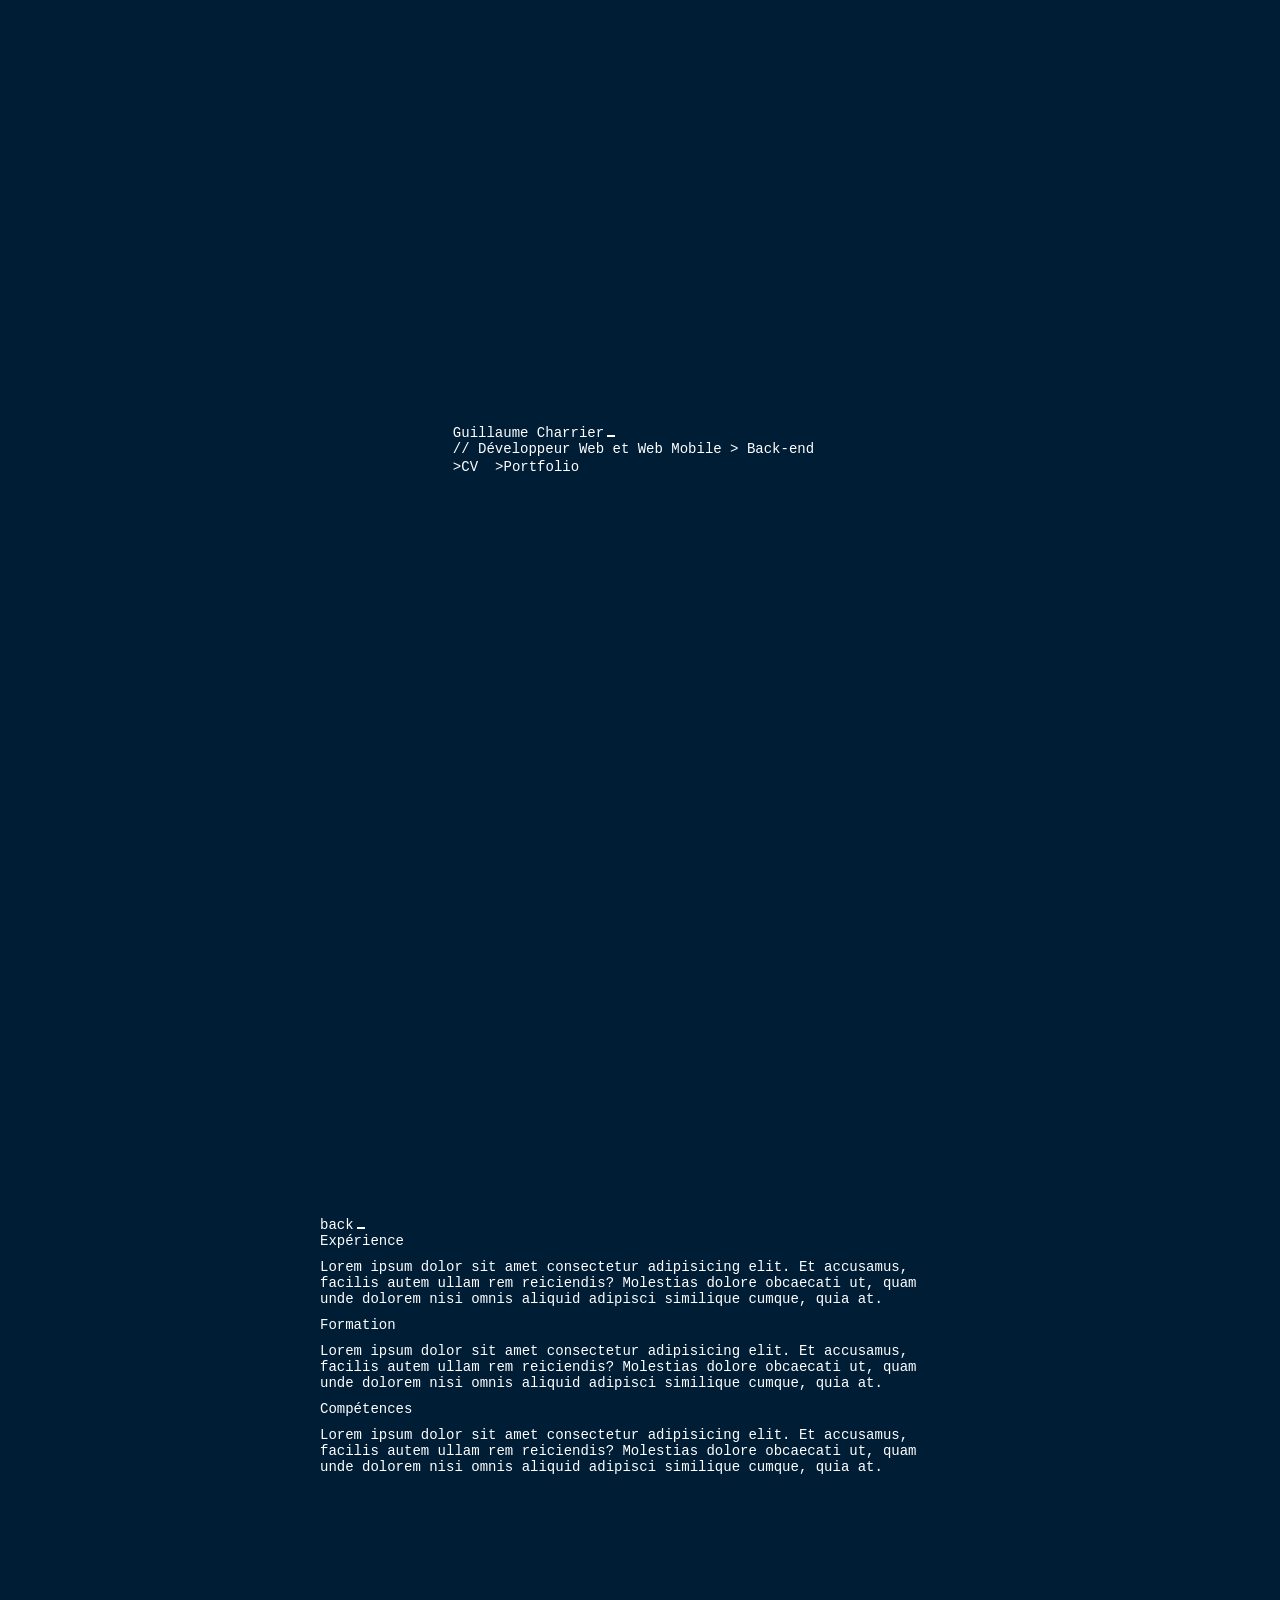
==== commit e9b54120: "maj" ====
--- a/index.html
+++ b/index.html
@@ -19,6 +19,11 @@
     <section class="container">
         <div  id="cv">
             <a  href="#home" class="cursor">back</a>
+            <h3>Expérience</h3>
+            <p>Lorem ipsum dolor sit amet consectetur adipisicing elit. Et accusamus, facilis autem ullam rem reiciendis? Molestias dolore obcaecati ut, quam unde dolorem nisi omnis aliquid adipisci similique cumque, quia at.</p>
+            <h3>Formation</h3>
+            <p>Lorem ipsum dolor sit amet consectetur adipisicing elit. Et accusamus, facilis autem ullam rem reiciendis? Molestias dolore obcaecati ut, quam unde dolorem nisi omnis aliquid adipisci similique cumque, quia at.</p>
+            <h3>Compétences</h3>
             <p>Lorem ipsum dolor sit amet consectetur adipisicing elit. Et accusamus, facilis autem ullam rem reiciendis? Molestias dolore obcaecati ut, quam unde dolorem nisi omnis aliquid adipisci similique cumque, quia at.</p>
         </div>
     </section>
--- a/assets/css/styles.css
+++ b/assets/css/styles.css
@@ -37,13 +37,13 @@
     padding-right: 5px;
 }
 
+p{
+    margin: 10px 0;
+}
 
 #cv{
     width: 50%;
 }
-
-
-
 
 
 
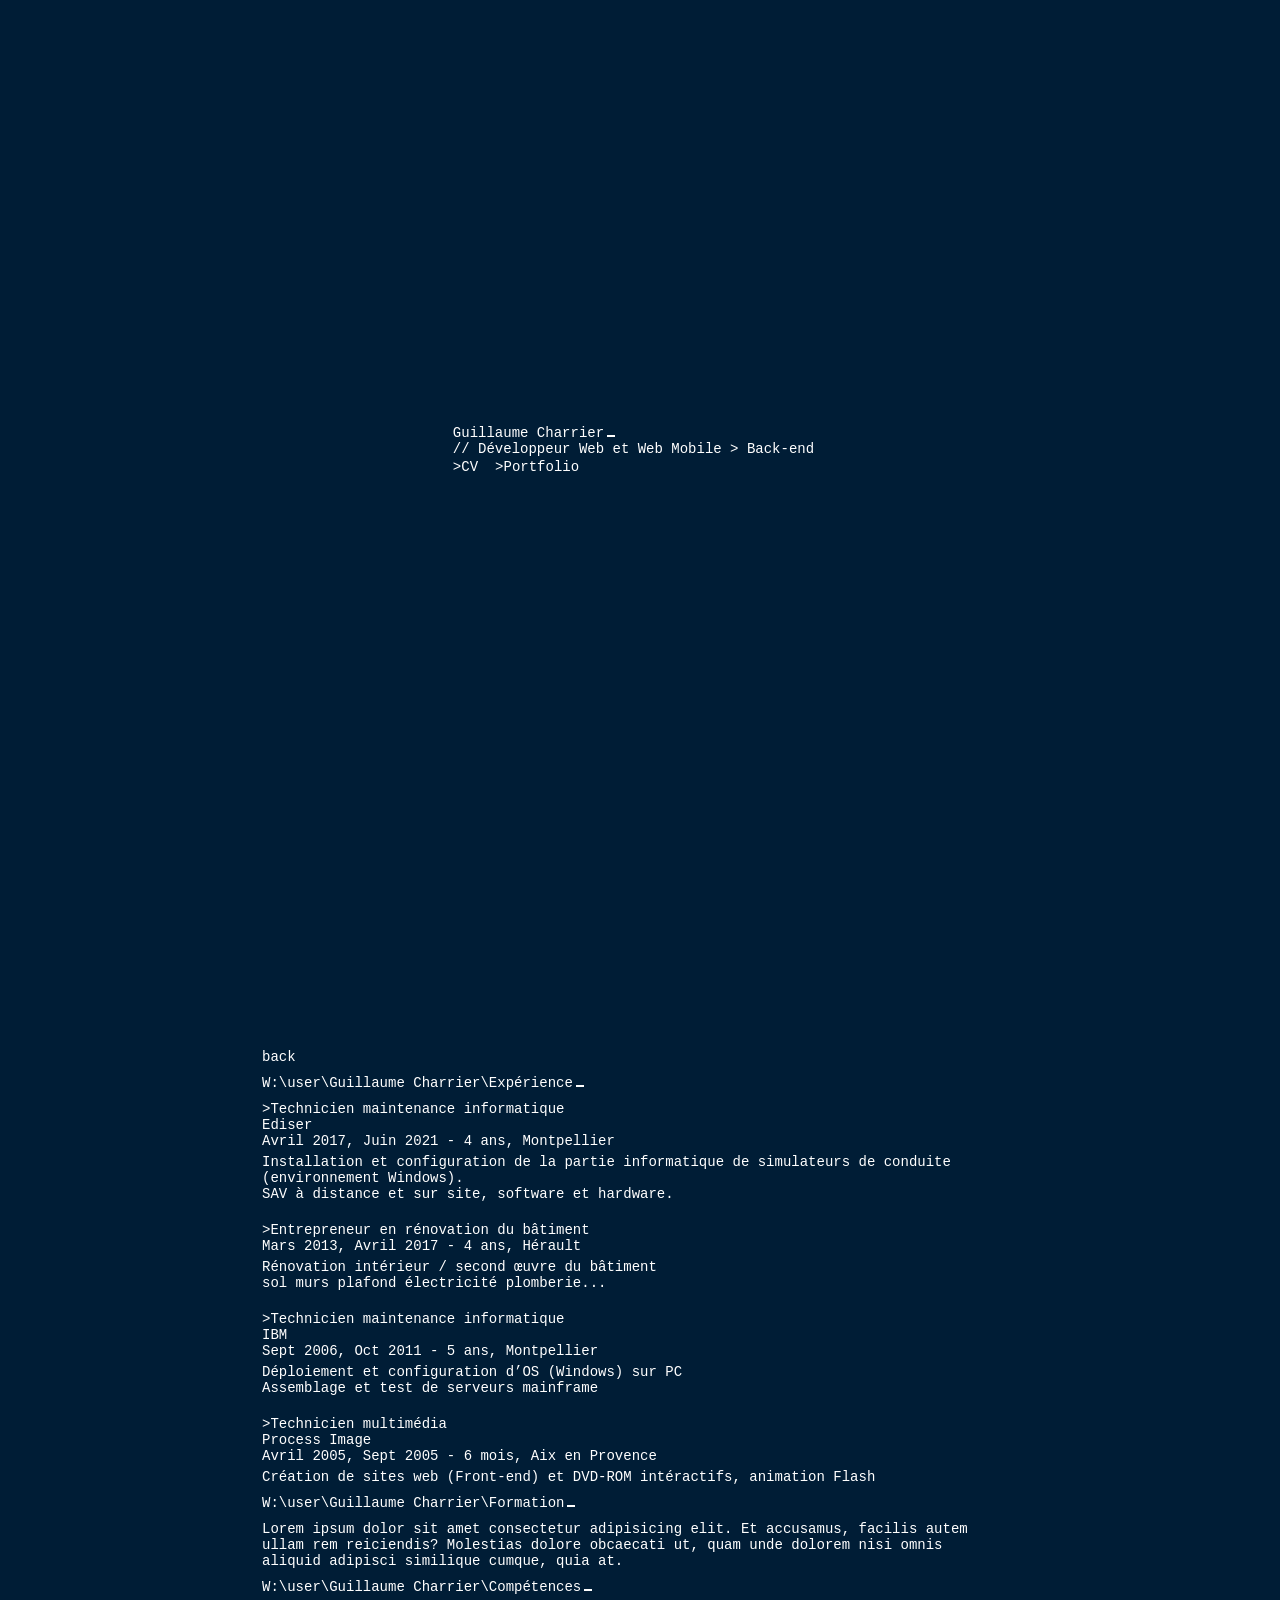
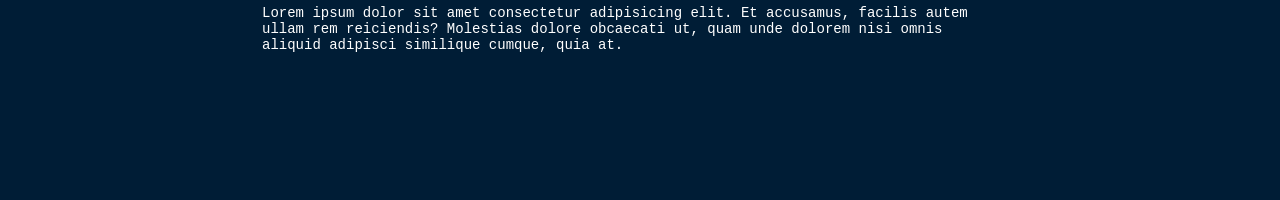
==== commit 0b4d0aff: "maj" ====
--- a/index.html
+++ b/index.html
@@ -18,12 +18,44 @@
     </section> 
     <section class="container">
         <div  id="cv">
-            <a  href="#home" class="cursor">back</a>
-            <h3>Expérience</h3>
+            <a  href="#home">back</a>
+            <div class="flex">
+                <div>
+                    <h3 class="cursor">W:\user\Guillaume Charrier\Expérience</h3>
+                    <h4>>Technicien maintenance informatique</h4>
+                    <h5>Ediser</h5>
+                    <h6>Avril 2017, Juin 2021 - 4 ans, Montpellier</h6>
+                    <p>Installation et configuration de la partie informatique de simulateurs de conduite (environnement Windows).</p>
+                    <p>SAV à distance et sur site, software et hardware.</p>
+                </div>
+                <div>
+                    <h4>>Entrepreneur en rénovation du bâtiment</h4>
+                    <h6>Mars 2013, Avril 2017 - 4 ans, Hérault</h6>
+                    <p>Rénovation intérieur / second œuvre du bâtiment</p>  
+                    <p>sol murs plafond électricité plomberie...</p>
+                </div>
+                <div>
+                    <h4>>Technicien maintenance informatique</h4>   
+                    <h5>IBM</h5>    
+                    <h6>Sept 2006, Oct 2011 - 5 ans, Montpellier</h6>
+                    <p>Déploiement et configuration d’OS (Windows) sur PC</p>
+                    <p>Assemblage et test de serveurs mainframe</p>
+                </div>
+                <div>
+                    <h4>>Technicien multimédia</h4>    
+                    <h5>Process Image</h5>    
+                    <h6>Avril 2005,  Sept 2005 - 6 mois, Aix en Provence</h6>    
+                    <p>Création de sites web (Front-end) et DVD-ROM intéractifs, animation Flash</p> 
+                </div>
+            </div>
+            
+
+                
+                
+            <h3 class="cursor">W:\user\Guillaume Charrier\Formation</h3>
+
             <p>Lorem ipsum dolor sit amet consectetur adipisicing elit. Et accusamus, facilis autem ullam rem reiciendis? Molestias dolore obcaecati ut, quam unde dolorem nisi omnis aliquid adipisci similique cumque, quia at.</p>
-            <h3>Formation</h3>
-            <p>Lorem ipsum dolor sit amet consectetur adipisicing elit. Et accusamus, facilis autem ullam rem reiciendis? Molestias dolore obcaecati ut, quam unde dolorem nisi omnis aliquid adipisci similique cumque, quia at.</p>
-            <h3>Compétences</h3>
+            <h3 class="cursor">W:\user\Guillaume Charrier\Compétences</h3>
             <p>Lorem ipsum dolor sit amet consectetur adipisicing elit. Et accusamus, facilis autem ullam rem reiciendis? Molestias dolore obcaecati ut, quam unde dolorem nisi omnis aliquid adipisci similique cumque, quia at.</p>
         </div>
     </section>
--- a/assets/css/styles.css
+++ b/assets/css/styles.css
@@ -7,21 +7,20 @@
 }
 html{
     scroll-behavior: smooth;
-
 }
 body{
-    height: 100vh;
     background-color: rgb(0, 29, 54);
+    padding: 0 10px;
 }
 
 .container{
+    height: 100vh;
     display: flex;
     justify-content: center;
     align-items: center;
-    height: 100%;
 }
 
-h1,h2,h3,h4,h5,a,p{
+h1,h2,h3,h4,h5,h6,a,p{
     text-decoration: none;
     font-family: 'Courier New', Courier, monospace;
     font-size: 14px;
@@ -37,15 +36,21 @@
     padding-right: 5px;
 }
 
-p{
-    margin: 10px 0;
+h3{
+    margin: 10px 0 10px 0;
+}
+h6{
+    margin: 0 0 5px 0;
 }
 
+.flex{
+    display: flex;
+    flex-direction: column;
+    gap: 20px;
+}
 #cv{
-    width: 50%;
+    width: 60%;
 }
-
-
 
 
 
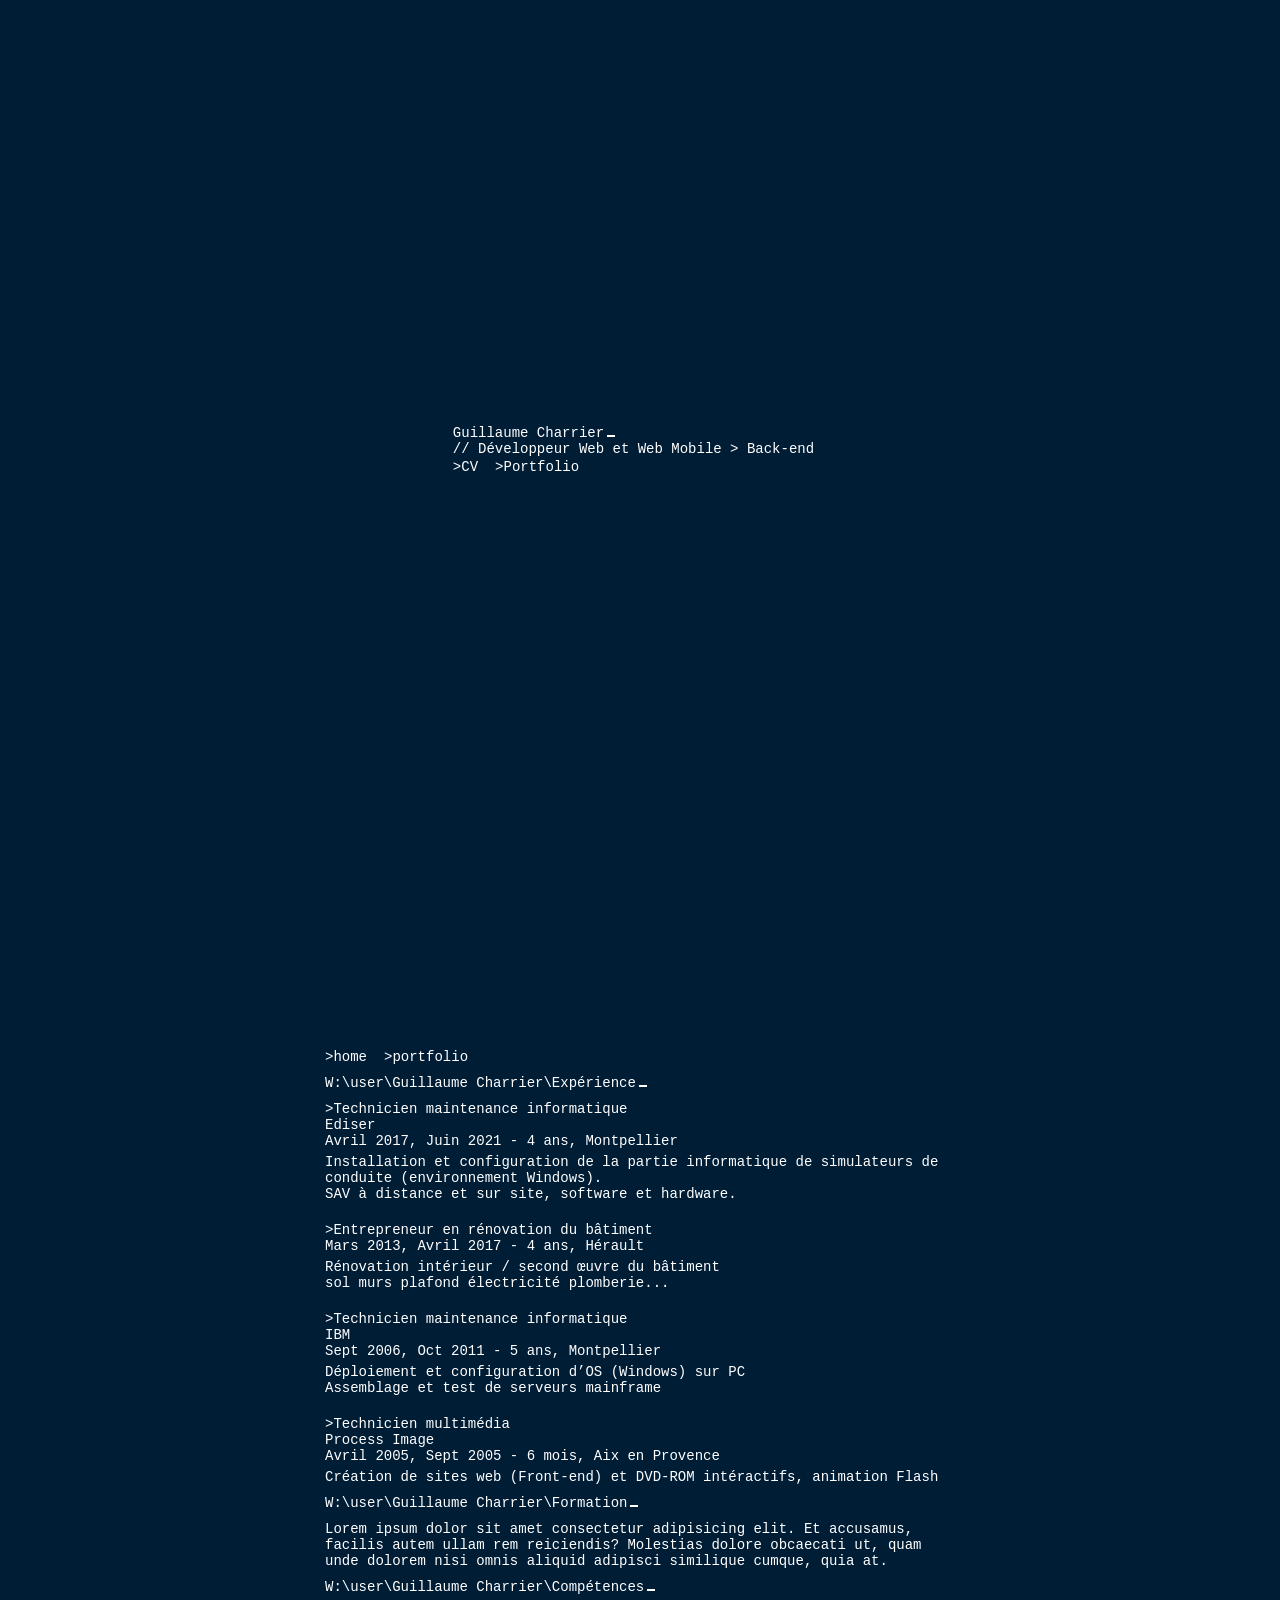
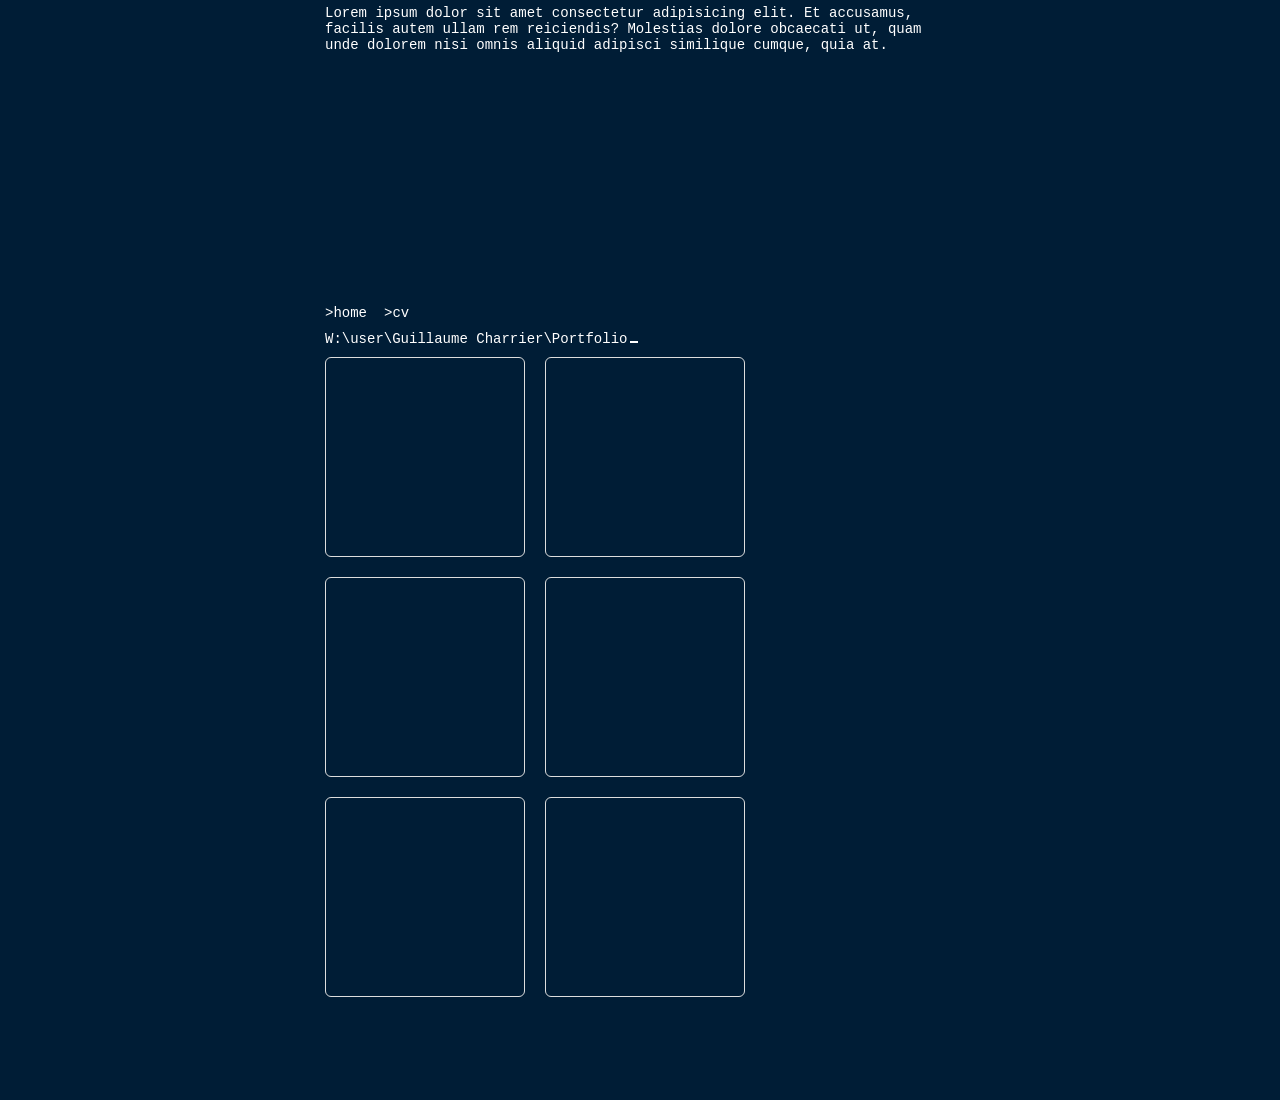
==== commit 6313f6cb: "maj" ====
--- a/index.html
+++ b/index.html
@@ -7,19 +7,19 @@
     <title>Guillaume Charrier</title>
 </head>
 <body>
-    <section class="container" id="home">
-        <div>
+    <section class="container">
+        <div id="home">
             <h1 class="cursor">Guillaume Charrier</h1>
             <h2>// Développeur Web et Web Mobile > Back-end </h2>
             <a href="#cv">>CV</a>
             <a href="#portfolio">>Portfolio</a>
         </div>
-
     </section> 
     <section class="container">
-        <div  id="cv">
-            <a  href="#home">back</a>
-            <div class="flex">
+        <div id="cv">
+            <a  href="#home">>home</a>
+            <a  href="#portfolio">>portfolio</a>
+            <div class="flex-column">
                 <div>
                     <h3 class="cursor">W:\user\Guillaume Charrier\Expérience</h3>
                     <h4>>Technicien maintenance informatique</h4>
@@ -47,17 +47,33 @@
                     <h6>Avril 2005,  Sept 2005 - 6 mois, Aix en Provence</h6>    
                     <p>Création de sites web (Front-end) et DVD-ROM intéractifs, animation Flash</p> 
                 </div>
-            </div>
-            
-
-                
-                
+            </div> 
             <h3 class="cursor">W:\user\Guillaume Charrier\Formation</h3>
-
             <p>Lorem ipsum dolor sit amet consectetur adipisicing elit. Et accusamus, facilis autem ullam rem reiciendis? Molestias dolore obcaecati ut, quam unde dolorem nisi omnis aliquid adipisci similique cumque, quia at.</p>
             <h3 class="cursor">W:\user\Guillaume Charrier\Compétences</h3>
             <p>Lorem ipsum dolor sit amet consectetur adipisicing elit. Et accusamus, facilis autem ullam rem reiciendis? Molestias dolore obcaecati ut, quam unde dolorem nisi omnis aliquid adipisci similique cumque, quia at.</p>
         </div>
     </section>
+    <section class="container">
+        <div id="portfolio">
+            <a  href="#home">>home</a>
+            <a  href="#cv">>cv</a>
+            <h3 class="cursor">W:\user\Guillaume Charrier\Portfolio</h3>
+            <div class="flex">
+                <div class="item">
+                </div>
+                <div class="item">
+                </div>
+                <div class="item">
+                </div>
+                <div class="item">
+                </div>
+                <div class="item">
+                </div>
+                <div class="item">
+                </div>
+            </div> 
+        </div>
+    </section>
 </body>
 </html>
--- a/assets/css/styles.css
+++ b/assets/css/styles.css
@@ -11,6 +11,7 @@
 body{
     background-color: rgb(0, 29, 54);
     padding: 0 10px;
+    
 }
 
 .container{
@@ -43,13 +44,29 @@
     margin: 0 0 5px 0;
 }
 
-.flex{
+.flex-column{
     display: flex;
     flex-direction: column;
     gap: 20px;
 }
-#cv{
-    width: 60%;
+.flex{
+    display: flex;
+    flex-wrap: wrap;
+    gap: 20px;
+}
+
+.item{
+    width:200px;
+    height:200px;
+    border: 1px solid #ddd;
+    border-radius: 6px;
+}
+.item:hover{
+    transform: scale(1.05);
+    transition: 0.4s;
+}
+#cv, #portfolio{
+    width:50%;
 }
 
 
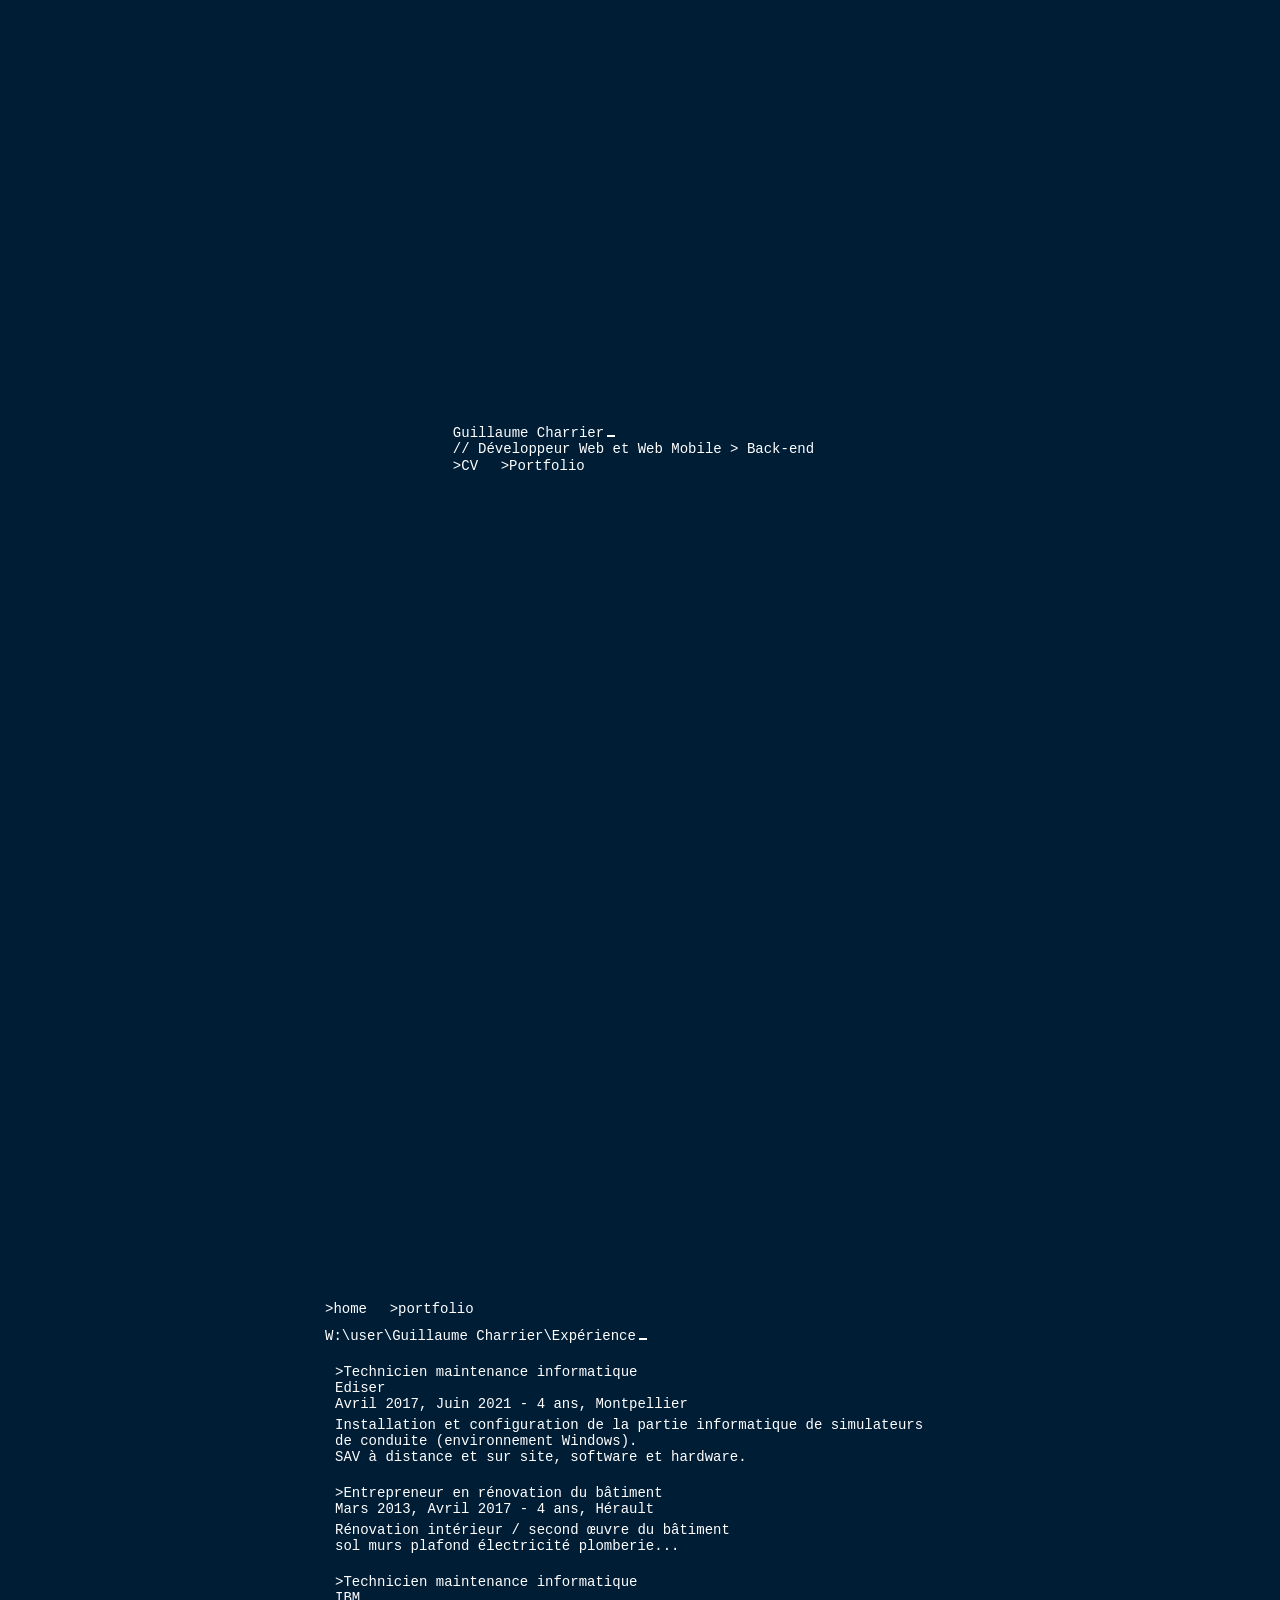
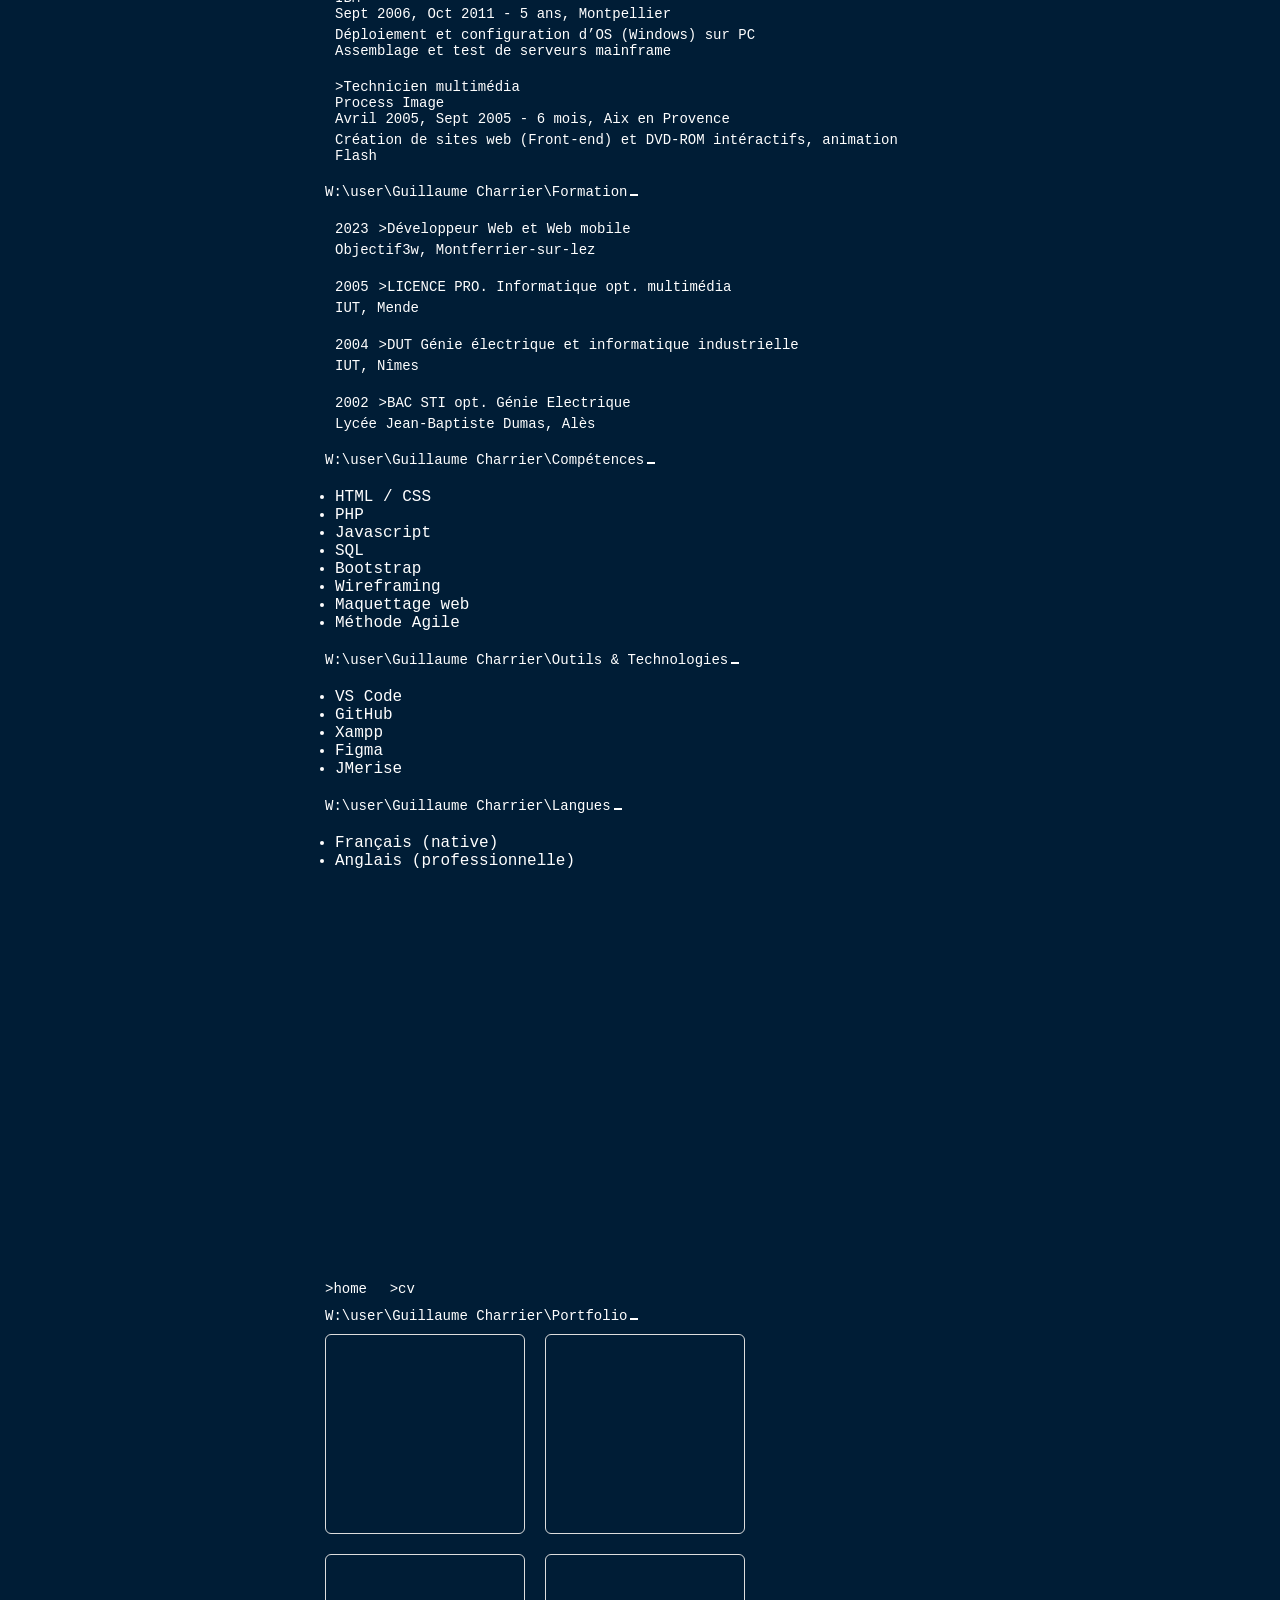
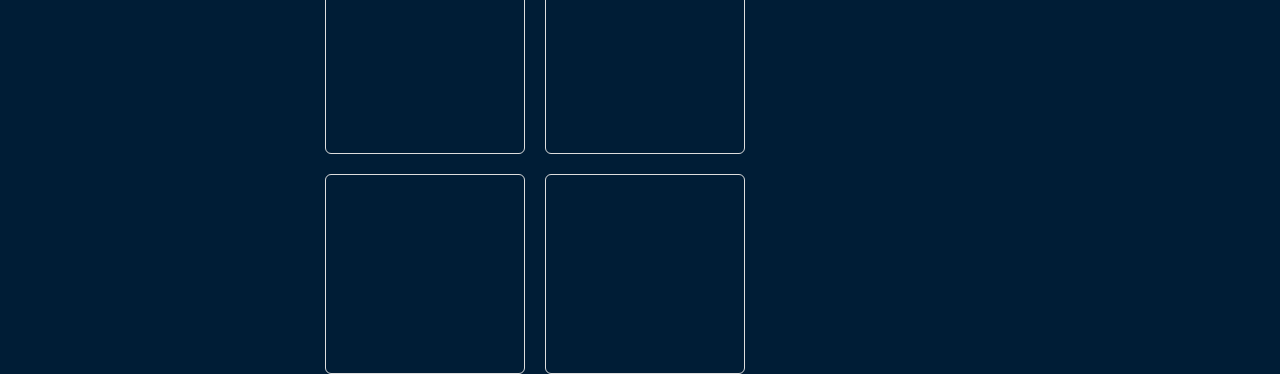
==== commit 4f839c89: "maj" ====
--- a/index.html
+++ b/index.html
@@ -7,55 +7,99 @@
     <title>Guillaume Charrier</title>
 </head>
 <body>
-    <section class="container">
-        <div id="home">
+    <section class="container" id="home">
+        <div>
             <h1 class="cursor">Guillaume Charrier</h1>
             <h2>// Développeur Web et Web Mobile > Back-end </h2>
             <a href="#cv">>CV</a>
             <a href="#portfolio">>Portfolio</a>
         </div>
     </section> 
-    <section class="container">
-        <div id="cv">
+    <section class="container" id="cv">
+        <div></div>
+        <div class="width">
             <a  href="#home">>home</a>
             <a  href="#portfolio">>portfolio</a>
             <div class="flex-column">
-                <div>
-                    <h3 class="cursor">W:\user\Guillaume Charrier\Expérience</h3>
+                <h3 class="cursor">W:\user\Guillaume Charrier\Expérience</h3>
+                <div class="style">
                     <h4>>Technicien maintenance informatique</h4>
                     <h5>Ediser</h5>
                     <h6>Avril 2017, Juin 2021 - 4 ans, Montpellier</h6>
                     <p>Installation et configuration de la partie informatique de simulateurs de conduite (environnement Windows).</p>
                     <p>SAV à distance et sur site, software et hardware.</p>
                 </div>
-                <div>
+                <div class="style">
                     <h4>>Entrepreneur en rénovation du bâtiment</h4>
                     <h6>Mars 2013, Avril 2017 - 4 ans, Hérault</h6>
                     <p>Rénovation intérieur / second œuvre du bâtiment</p>  
                     <p>sol murs plafond électricité plomberie...</p>
                 </div>
-                <div>
+                <div class="style">
                     <h4>>Technicien maintenance informatique</h4>   
                     <h5>IBM</h5>    
                     <h6>Sept 2006, Oct 2011 - 5 ans, Montpellier</h6>
                     <p>Déploiement et configuration d’OS (Windows) sur PC</p>
                     <p>Assemblage et test de serveurs mainframe</p>
                 </div>
-                <div>
+                <div class="style">
                     <h4>>Technicien multimédia</h4>    
                     <h5>Process Image</h5>    
                     <h6>Avril 2005,  Sept 2005 - 6 mois, Aix en Provence</h6>    
                     <p>Création de sites web (Front-end) et DVD-ROM intéractifs, animation Flash</p> 
                 </div>
+                <h3 class="cursor">W:\user\Guillaume Charrier\Formation</h3>
+                <div class="style formation">
+                    <h6>2023</h6><h4>>Développeur Web et Web mobile</h4>    
+                    <h5>Objectif3w, Montferrier-sur-lez</h5>    
+                </div>
+                <div class="style formation">
+                    <h6>2005</h6><h4>>LICENCE PRO. Informatique opt. multimédia</h4>    
+                    <h5>IUT, Mende</h5>    
+                </div>
+                <div class="style formation">
+                    <h6>2004</h6><h4>>DUT Génie électrique et informatique industrielle</h4>    
+                    <h5>IUT, Nîmes</h5>    
+                </div>
+                <div class="style formation">
+                    <h6>2002</h6><h4>>BAC STI opt. Génie Electrique</h4>    
+                    <h5>Lycée Jean-Baptiste Dumas, Alès</h5>    
+                </div>
+                <h3 class="cursor">W:\user\Guillaume Charrier\Compétences</h3>
+                <div class="style">
+                    <ul>
+                        <li>HTML / CSS</li>
+                        <li>PHP</li>
+                        <li>Javascript</li>
+                        <li>SQL</li>
+                        <li>Bootstrap</li>
+                        <li>Wireframing</li>
+                        <li>Maquettage web</li>
+                        <li>Méthode Agile</li>
+                    </ul>
+                </div>
+                <h3 class="cursor">W:\user\Guillaume Charrier\Outils & Technologies</h3>
+                <div class="style">
+                    <ul>
+                        <li>VS Code</li>
+                        <li>GitHub</li>
+                        <li>Xampp</li>
+                        <li>Figma</li>
+                        <li>JMerise</li>
+                    </ul>
+                </div>
+                <h3 class="cursor">W:\user\Guillaume Charrier\Langues</h3>
+                <div class="style">
+                    <ul>
+                        <li>Français (native)</li>
+                        <li>Anglais (professionnelle)</li>
+                    </ul>
+                </div>
             </div> 
-            <h3 class="cursor">W:\user\Guillaume Charrier\Formation</h3>
-            <p>Lorem ipsum dolor sit amet consectetur adipisicing elit. Et accusamus, facilis autem ullam rem reiciendis? Molestias dolore obcaecati ut, quam unde dolorem nisi omnis aliquid adipisci similique cumque, quia at.</p>
-            <h3 class="cursor">W:\user\Guillaume Charrier\Compétences</h3>
-            <p>Lorem ipsum dolor sit amet consectetur adipisicing elit. Et accusamus, facilis autem ullam rem reiciendis? Molestias dolore obcaecati ut, quam unde dolorem nisi omnis aliquid adipisci similique cumque, quia at.</p>
         </div>
     </section>
-    <section class="container">
-        <div id="portfolio">
+    <section class="container" id="portfolio">
+        <div class="width">
             <a  href="#home">>home</a>
             <a  href="#cv">>cv</a>
             <h3 class="cursor">W:\user\Guillaume Charrier\Portfolio</h3>
--- a/assets/css/styles.css
+++ b/assets/css/styles.css
@@ -7,26 +7,26 @@
 }
 html{
     scroll-behavior: smooth;
+    font-family: 'Courier New', Courier, monospace;
+    color: rgb(255, 255, 255);
 }
 body{
     background-color: rgb(0, 29, 54);
     padding: 0 10px;
-    
 }
 
 .container{
-    height: 100vh;
+    min-height: 100vh;
     display: flex;
     justify-content: center;
     align-items: center;
 }
 
 h1,h2,h3,h4,h5,h6,a,p{
+    color: rgb(255, 255, 255);
     text-decoration: none;
-    font-family: 'Courier New', Courier, monospace;
     font-size: 14px;
     font-weight: 200;
-    color: rgb(255, 255, 255);
     margin-right: 3px;
     padding-left: 0px;
     padding-right: 10px;
@@ -47,7 +47,6 @@
 .flex-column{
     display: flex;
     flex-direction: column;
-    gap: 20px;
 }
 .flex{
     display: flex;
@@ -60,16 +59,41 @@
     height:200px;
     border: 1px solid #ddd;
     border-radius: 6px;
+    transition: 0.4s;
 }
 .item:hover{
     transform: scale(1.05);
     transition: 0.4s;
 }
-#cv, #portfolio{
+.width{
     width:50%;
 }
+.style{
+    padding : 10px;
+    transition: 0.5s;
+}
+.formation h4, .formation h6{
+    display: inline-block;
+}
+.style:hover{
+    /* font-family: Verdana, Geneva, Tahoma, sans-serif; */
+    background-color: #6161618a;
+    transition: 0.5s;
+}
 
+.style:hover h4{
+    color: antiquewhite;
+}
+.style:hover h5, .style:hover li{
+    color: aquamarine;
+}
+.style:hover h6{
+    color: rgb(208, 127, 255);
+}
 
+#cv, #portfolio{
+    padding-top: 400px
+}
 
 
 
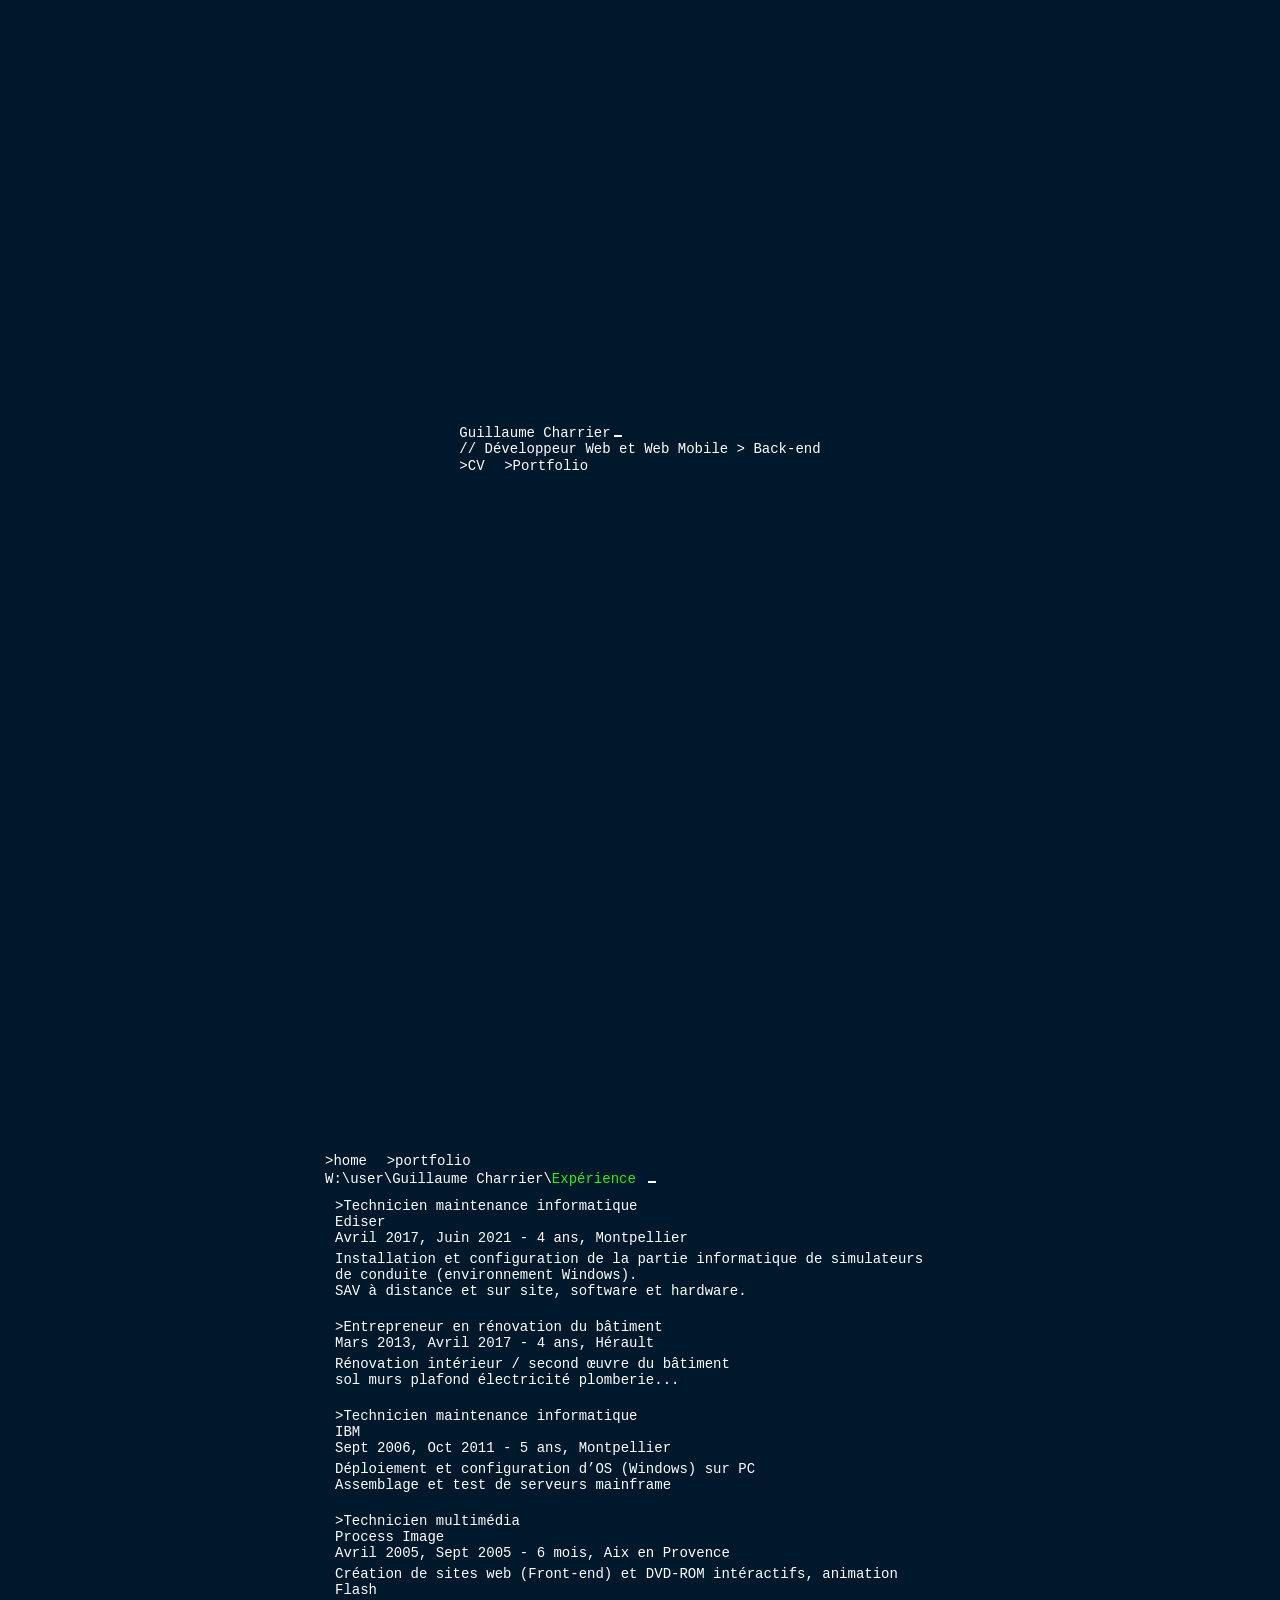
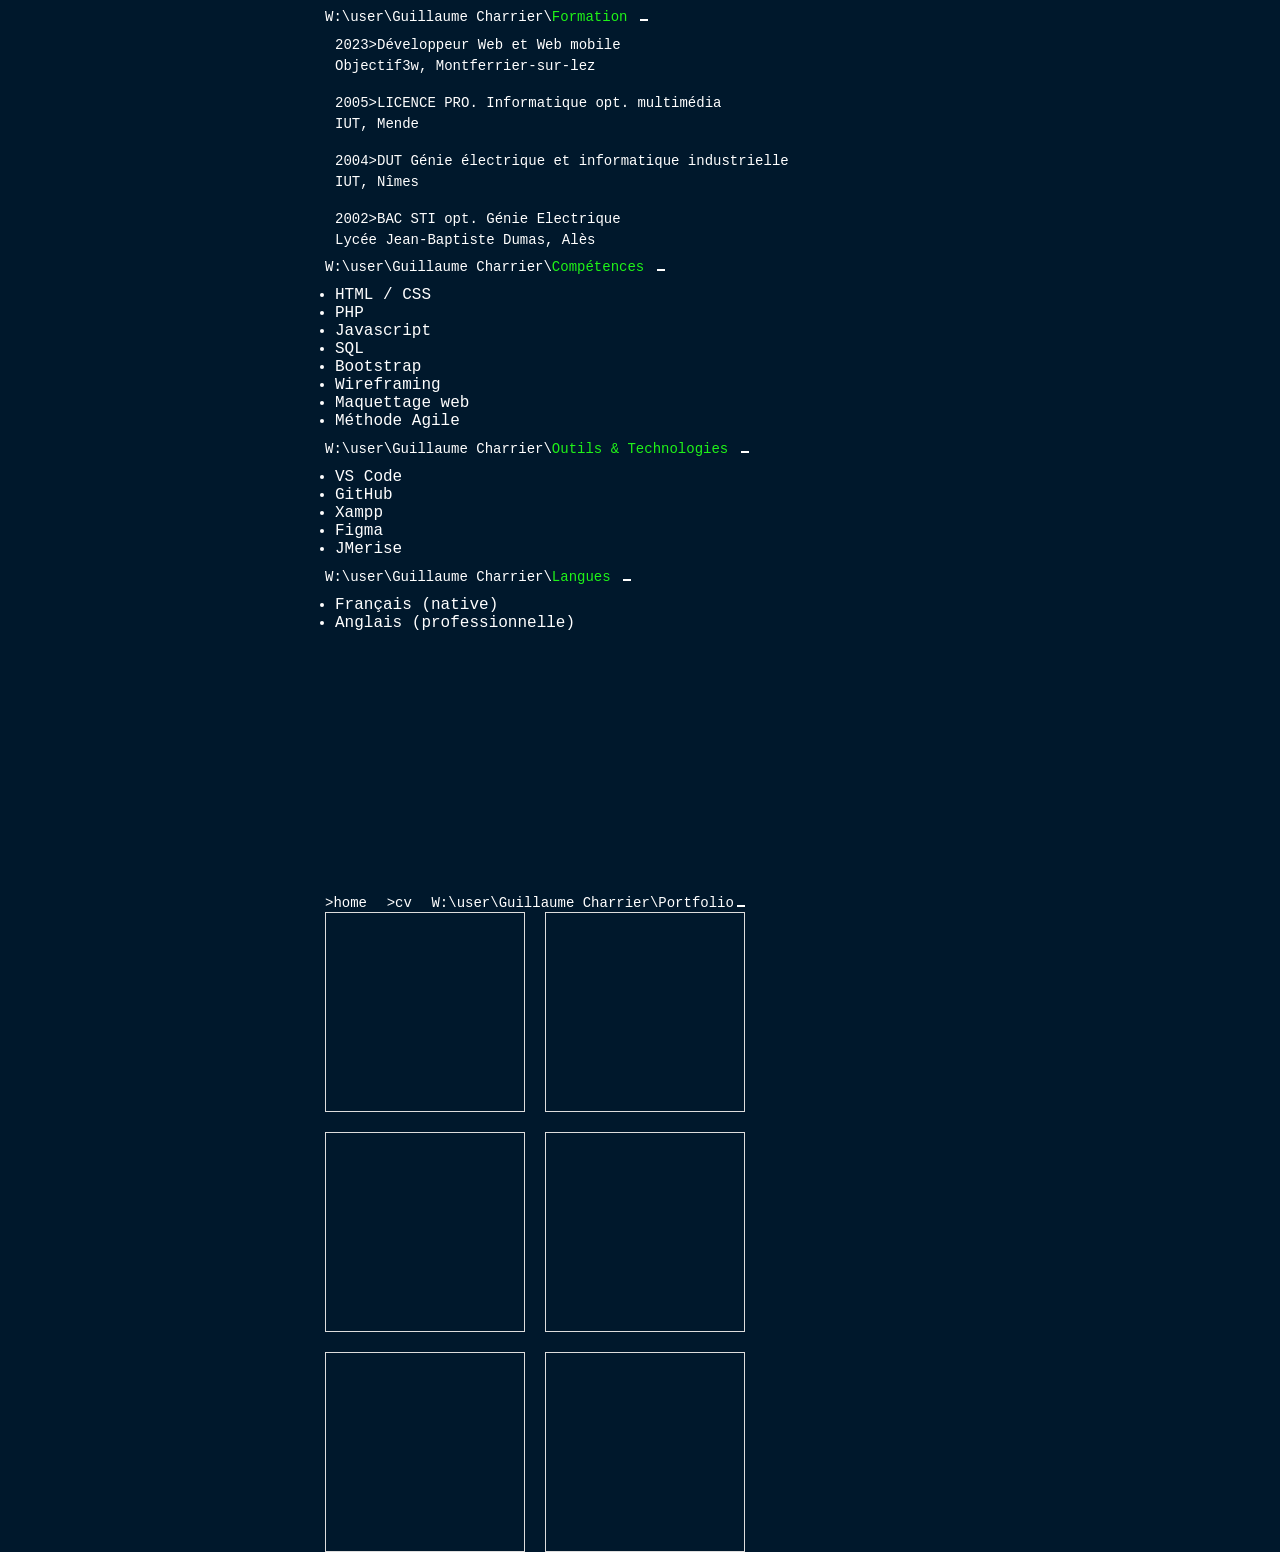
==== commit 7b493fba: "maj" ====
--- a/index.html
+++ b/index.html
@@ -21,7 +21,9 @@
             <a  href="#home">>home</a>
             <a  href="#portfolio">>portfolio</a>
             <div class="flex-column">
-                <h3 class="cursor">W:\user\Guillaume Charrier\Expérience</h3>
+                <div class="cursor">
+                    <h3>W:\user\Guillaume Charrier\</h3><h3 class="green">Expérience</h3>
+                </div>
                 <div class="style">
                     <h4>>Technicien maintenance informatique</h4>
                     <h5>Ediser</h5>
@@ -48,7 +50,9 @@
                     <h6>Avril 2005,  Sept 2005 - 6 mois, Aix en Provence</h6>    
                     <p>Création de sites web (Front-end) et DVD-ROM intéractifs, animation Flash</p> 
                 </div>
-                <h3 class="cursor">W:\user\Guillaume Charrier\Formation</h3>
+                <div class="cursor">
+                    <h3>W:\user\Guillaume Charrier\</h3><h3 class="green">Formation</h3>
+                </div>
                 <div class="style formation">
                     <h6>2023</h6><h4>>Développeur Web et Web mobile</h4>    
                     <h5>Objectif3w, Montferrier-sur-lez</h5>    
@@ -65,7 +69,9 @@
                     <h6>2002</h6><h4>>BAC STI opt. Génie Electrique</h4>    
                     <h5>Lycée Jean-Baptiste Dumas, Alès</h5>    
                 </div>
-                <h3 class="cursor">W:\user\Guillaume Charrier\Compétences</h3>
+                <div class="cursor">
+                    <h3>W:\user\Guillaume Charrier\</h3><h3 class="green">Compétences</h3>
+                </div>
                 <div class="style">
                     <ul>
                         <li>HTML / CSS</li>
@@ -78,7 +84,9 @@
                         <li>Méthode Agile</li>
                     </ul>
                 </div>
-                <h3 class="cursor">W:\user\Guillaume Charrier\Outils & Technologies</h3>
+                <div class="cursor">
+                    <h3>W:\user\Guillaume Charrier\</h3><h3 class="green">Outils & Technologies</h3>
+                </div>
                 <div class="style">
                     <ul>
                         <li>VS Code</li>
@@ -88,7 +96,9 @@
                         <li>JMerise</li>
                     </ul>
                 </div>
-                <h3 class="cursor">W:\user\Guillaume Charrier\Langues</h3>
+                <div class="cursor">
+                    <h3>W:\user\Guillaume Charrier\</h3><h3 class="green">Langues</h3>
+                </div>
                 <div class="style">
                     <ul>
                         <li>Français (native)</li>
--- a/assets/css/styles.css
+++ b/assets/css/styles.css
@@ -11,7 +11,7 @@
     color: rgb(255, 255, 255);
 }
 body{
-    background-color: rgb(0, 29, 54);
+    background-color: rgb(0, 24, 44);
     padding: 0 10px;
 }
 
@@ -22,28 +22,34 @@
     align-items: center;
 }
 
-h1,h2,h3,h4,h5,h6,a,p{
+h1,h2,h3,h4,h5,h6,a,p,span{
     color: rgb(255, 255, 255);
     text-decoration: none;
     font-size: 14px;
     font-weight: 200;
-    margin-right: 3px;
+}
+a{
     padding-left: 0px;
     padding-right: 10px;
 }
-
 a:hover {
     padding-left: 5px;
     padding-right: 5px;
+
 }
 
 h3{
     margin: 10px 0 10px 0;
+    display: inline;
 }
 h6{
     margin: 0 0 5px 0;
 }
 
+.green{
+    color: #1ff318;
+    /* display: inline-block; */
+}
 .flex-column{
     display: flex;
     flex-direction: column;
@@ -54,17 +60,6 @@
     gap: 20px;
 }
 
-.item{
-    width:200px;
-    height:200px;
-    border: 1px solid #ddd;
-    border-radius: 6px;
-    transition: 0.4s;
-}
-.item:hover{
-    transform: scale(1.05);
-    transition: 0.4s;
-}
 .width{
     width:50%;
 }
@@ -77,7 +72,7 @@
 }
 .style:hover{
     /* font-family: Verdana, Geneva, Tahoma, sans-serif; */
-    background-color: #6161618a;
+    background-color: #7979798a;
     transition: 0.5s;
 }
 
@@ -92,11 +87,19 @@
 }
 
 #cv, #portfolio{
-    padding-top: 400px
+    padding-top: 20%;
 }
 
-
-
+.item{
+    width:200px;
+    height:200px;
+    border: 1px solid #ddd;
+    transition: 0.4s;
+}
+.item:hover{
+    transform: scale(1.05);
+    transition: 0.4s;
+}
 
 /* CURSEUR */
 
@@ -114,4 +117,13 @@
     0% {
         opacity: 0;
     }
+}
+
+
+/* MEDIA QUERIES */
+
+@media only screen and (max-width: 600px) {
+    .width{
+        width:90%;
+    }
 }
